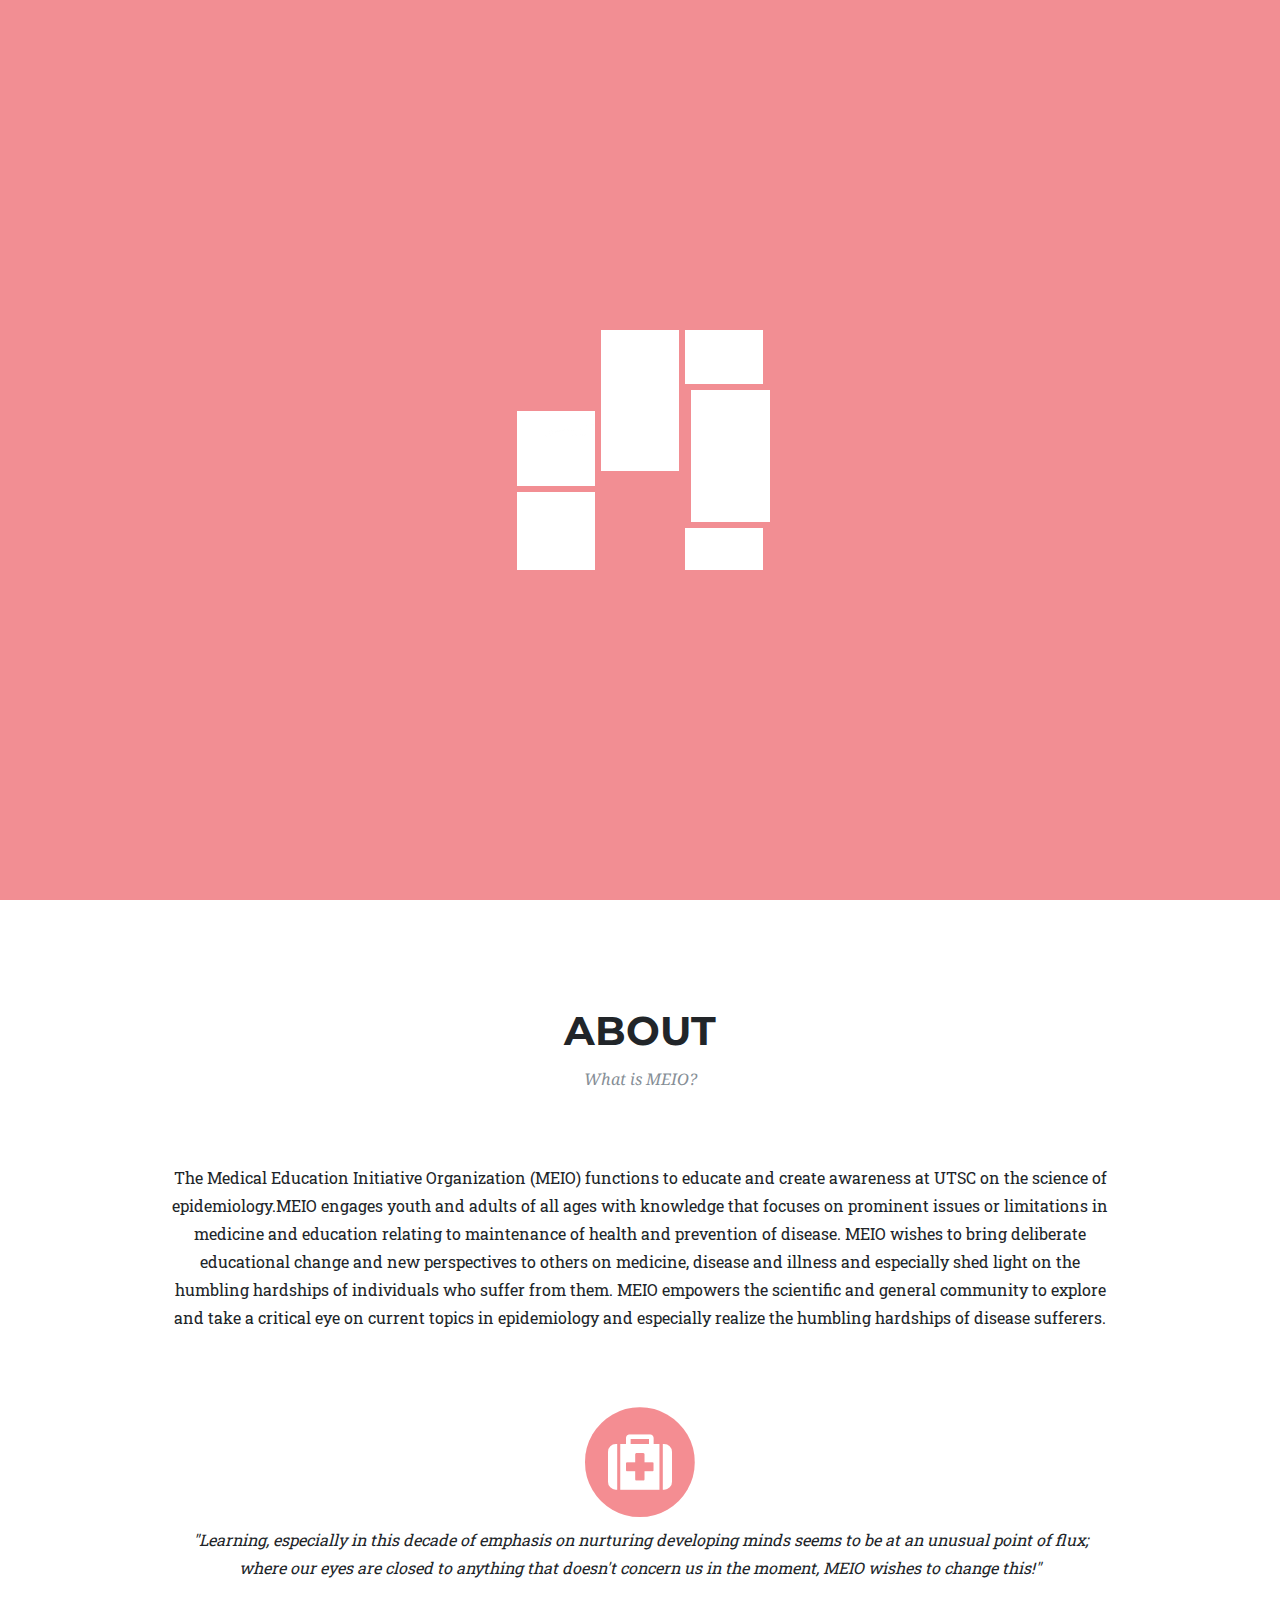
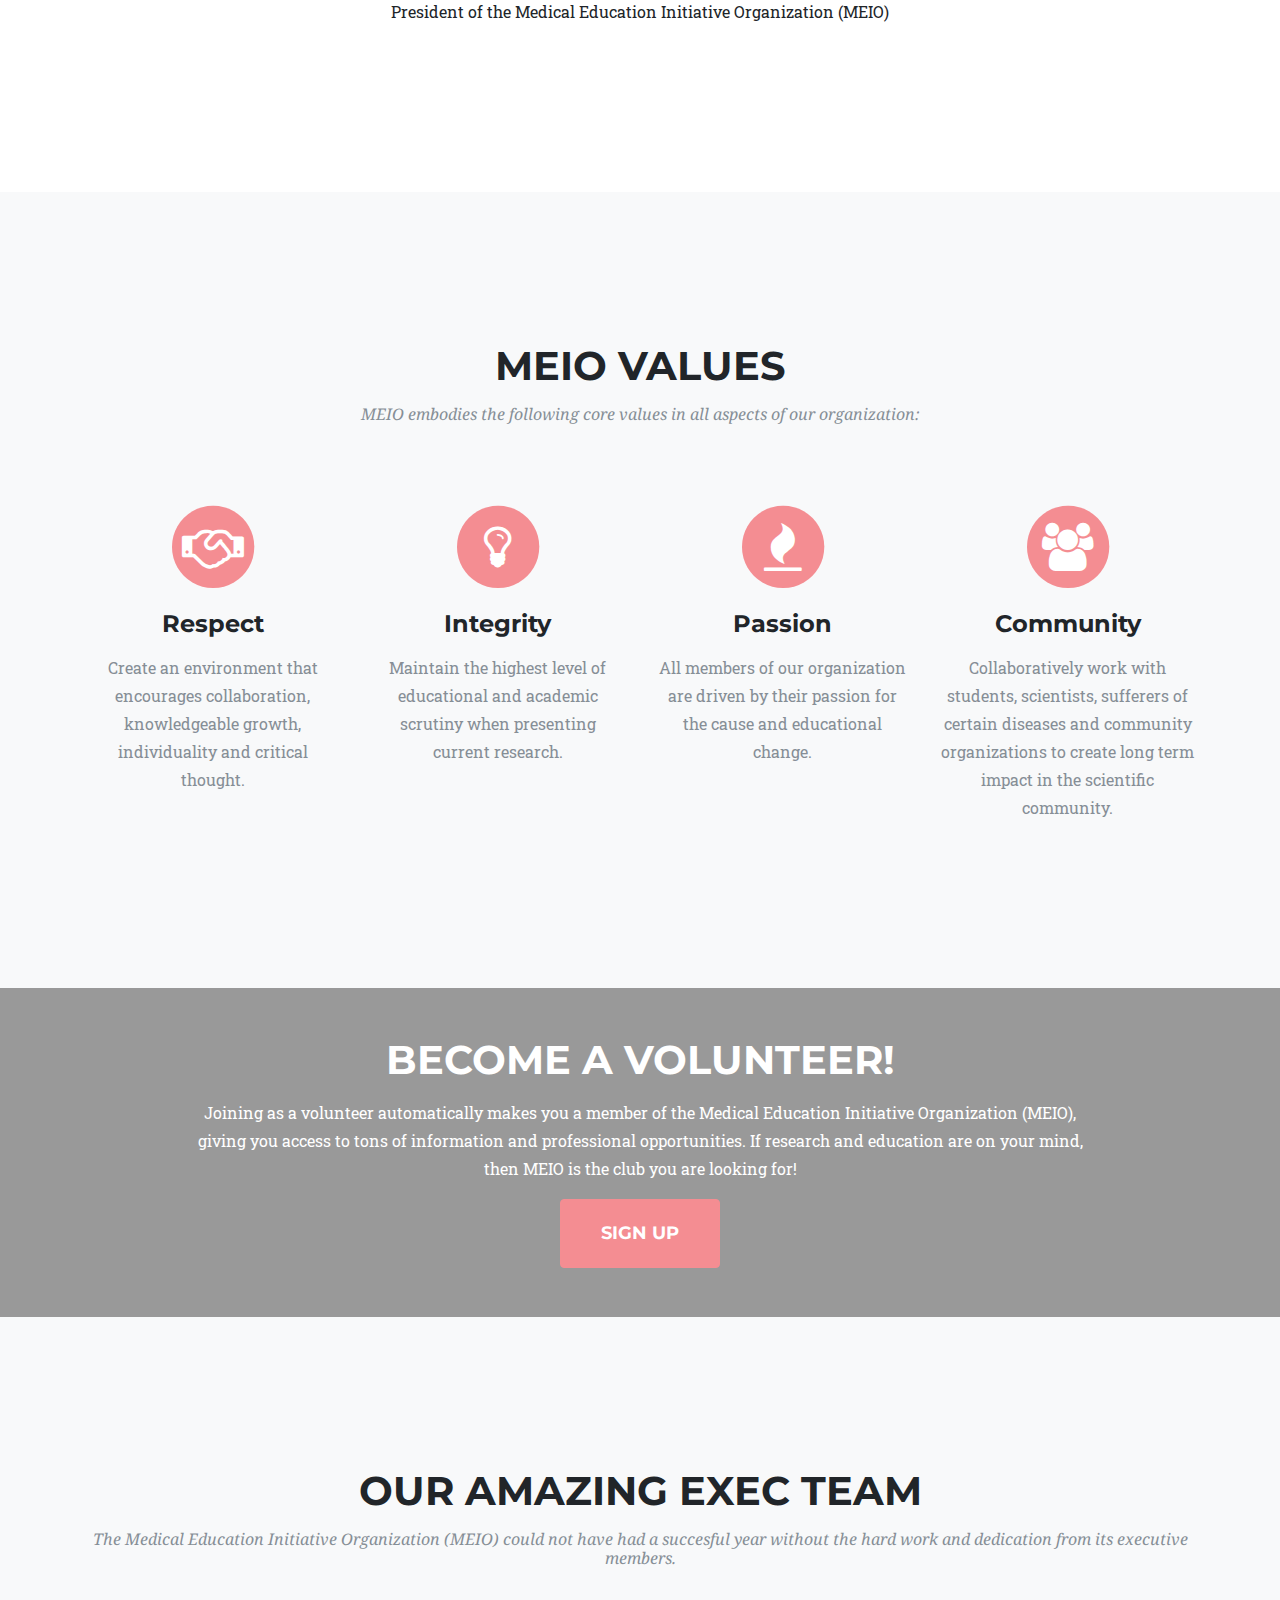
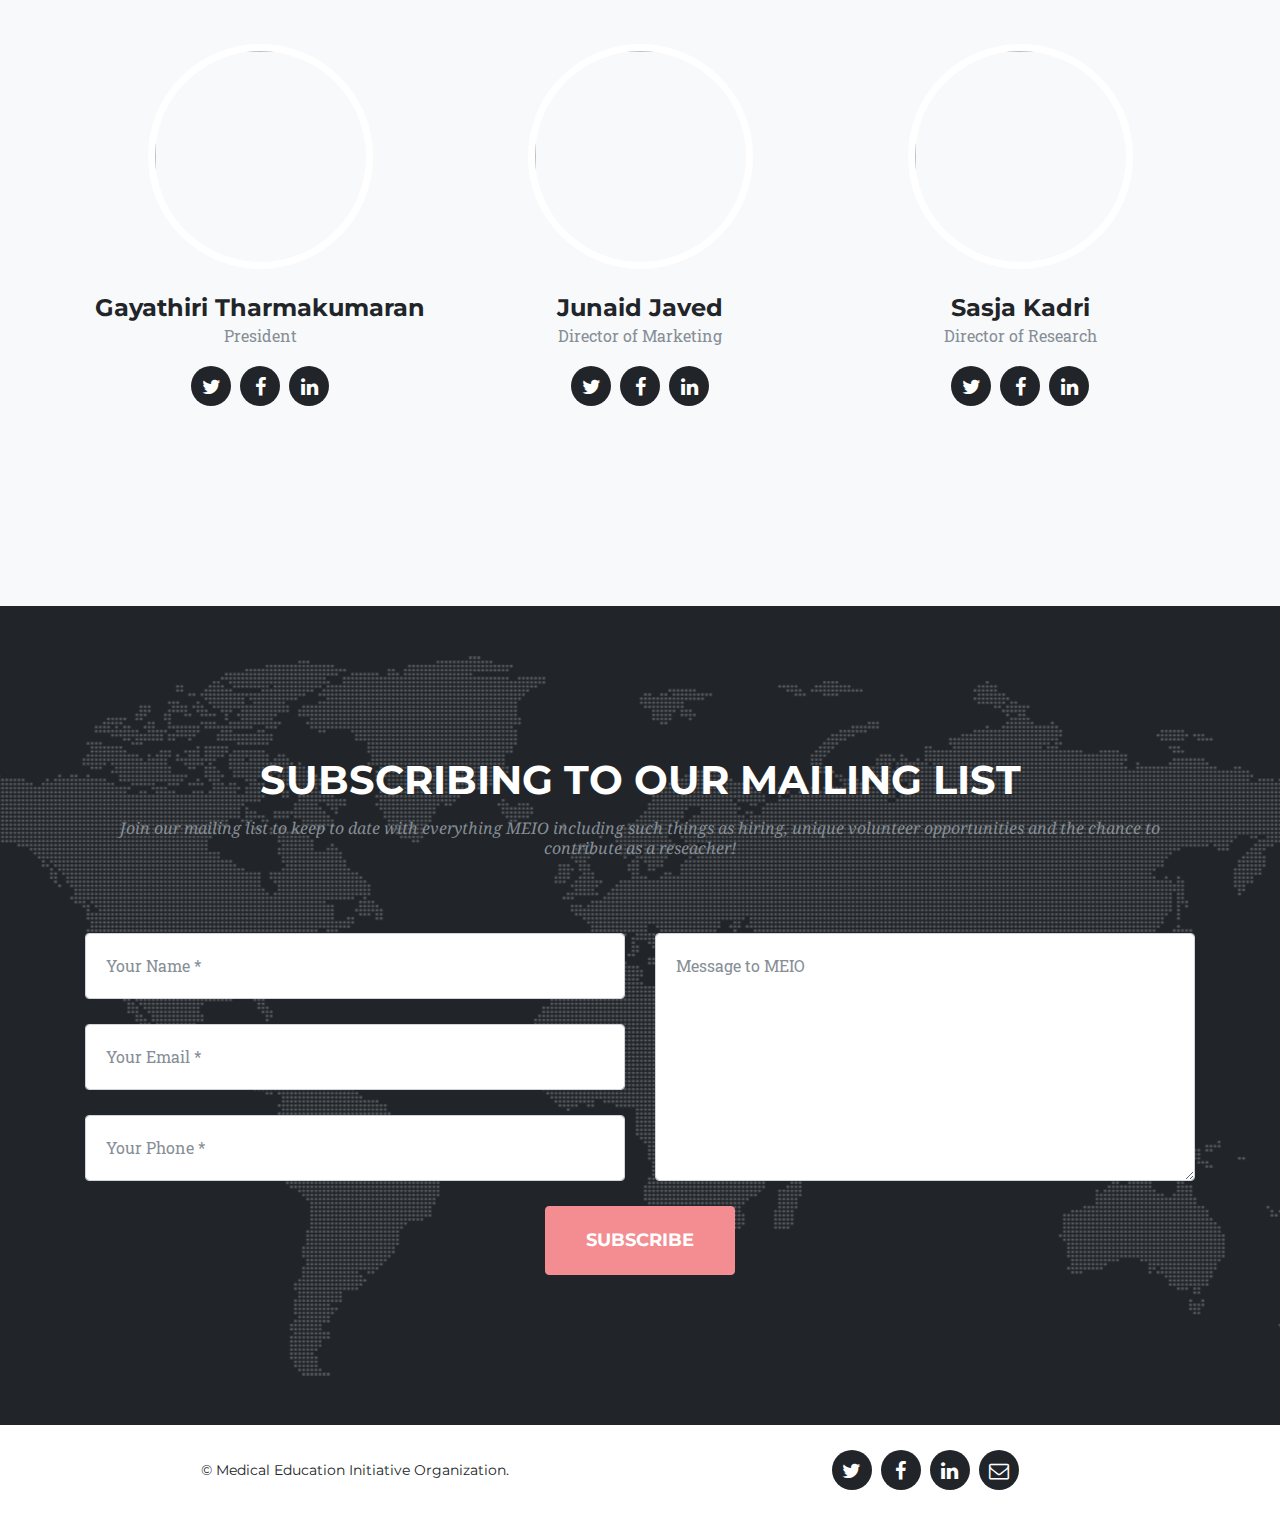
==== index.html @ 6f0938f9 "Fixed div of content" ====
<!DOCTYPE html>
<html lang="en">

  <head>

    <meta charset="utf-8">
    <meta name="viewport" content="width=device-width, initial-scale=1, shrink-to-fit=no">
    <meta name="description" content="">
    <meta name="author" content="">

    <title>MEIO</title>



    <link rel="icon" type="image/x-icon" href="img/logos/MEIO%20Logo.jpg"/>

  </head>

  <body id="page-top">
    <!-- Loading-->
        <div class="row">
            <div class="col-lg-12">
                <div id="load"></div>
            </div>
        </div>

    <!-- Navigation -->
      <div class="contents">
    <nav class="navbar navbar-expand-lg navbar-dark fixed-top" id="mainNav">
      <div class="container">
        <a class="navbar-brand js-scroll-trigger" href="#page-top"><img class="logo" src="img/logos/MEIO%20Logo.jpg"></a>
        <button class="navbar-toggler navbar-toggler-right" type="button" data-toggle="collapse" data-target="#navbarResponsive" aria-controls="navbarResponsive" aria-expanded="false" aria-label="Toggle navigation">
          Menu
          <i class="fa fa-bars"></i>
        </button>
        <div class="collapse navbar-collapse" id="navbarResponsive">
          <ul class="navbar-nav text-uppercase ml-auto">
              <li class="nav-item">
              <a class="nav-link js-scroll-trigger" href="#about">About</a>
            </li>
            <li class="nav-item">
              <a class="nav-link js-scroll-trigger" href="#values">Values</a>
            </li>
<!--
            <li class="nav-item">
              <a class="nav-link js-scroll-trigger" href="#portfolio">Portfolio</a>
            </li>
-->
            <li class="nav-item">
              <a class="nav-link js-scroll-trigger" href="#team">Team</a>
            </li>
            <li class="nav-item">
              <a class="nav-link js-scroll-trigger" href="#contact">Subscribe</a>
            </li>
          </ul>
        </div>
      </div>
    </nav>

    <!-- Header -->
    <header class="masthead">
      <div class="container">
        <div class="intro-text">
          <div class="intro-lead-in">Welcome!</div>
          <div class="intro-heading text-uppercase">This is MEIO</div>        </div>
      </div>
    </header>

          <!-- About -->
    <section id="about">
      <div class="container">
        <div class="row">
            <div class="col-lg-1"></div>
          <div class="col-lg-10 text-center">
            <h2 class="section-heading text-uppercase">About</h2>
            <h3 class="section-subheading text-muted">What is MEIO?</h3>
              <div class="row">
            <p class="about_text">The Medical Education Initiative Organization (MEIO) functions to educate and create awareness at UTSC on the science of epidemiology.MEIO engages youth and adults of all ages with knowledge that focuses on prominent issues or limitations in medicine and education relating to maintenance of health and prevention of disease.

MEIO wishes to bring deliberate educational change and new perspectives to others on medicine, disease and illness and especially shed light on the humbling hardships of individuals who suffer from them. MEIO empowers the scientific and general community to explore and take a critical eye on current topics in epidemiology and especially realize the humbling hardships of disease sufferers.</p>

              </div>
                  <span class="fa-stack fa-4x col-lg-4">
              <i class="fa fa-circle fa-stack-2x text-primary"></i>
              <i class="fa fa-medkit fa-stack-1x fa-inverse"></i>
            </span>
            <p class="quote">"Learning, especially in this decade of emphasis on nurturing developing minds seems to be at an unusual point of flux; where our eyes are closed to anything that doesn't concern us in the moment, MEIO wishes to change this!"</p><p>President of the Medical Education Initiative Organization (MEIO)</p>
          </div>
            <div class="col-lg-1"></div>
        </div>
      </div>
    </section>


    <!-- Services -->
    <section class="bg-light"id="values">
      <div class="container">
        <div class="row">
          <div class="col-lg-12 text-center">
            <h2 class="section-heading text-uppercase">MEIO Values</h2>
            <h3 class="section-subheading text-muted">MEIO embodies the following core values in all aspects of our organization:</h3>
          </div>
        </div>
        <div class="row text-center">
          <div class="col-md-3">
            <span class="fa-stack fa-3x">
              <i class="fa fa-circle fa-stack-2x text-primary"></i>
              <i class="fa fa-handshake-o fa-stack-1x fa-inverse"></i>
            </span>
            <h4 class="service-heading">Respect</h4>
            <p class="text-muted">Create an environment that encourages collaboration, knowledgeable growth, individuality and critical thought.</p>
          </div>
          <div class="col-md-3">
            <span class="fa-stack fa-3x">
              <i class="fa fa-circle fa-stack-2x text-primary"></i>
              <i class="fa fa-lightbulb-o fa-stack-1x fa-inverse"></i>
            </span>
            <h4 class="service-heading">Integrity</h4>
            <p class="text-muted">Maintain the highest level of educational and academic scrutiny when presenting current research.</p>
          </div>
            <div class="col-md-3">
            <span class="fa-stack fa-3x">
              <i class="fa fa-circle fa-stack-2x text-primary"></i>
              <i class="fa fa-fire fa-stack-1x fa-inverse"></i>
            </span>
            <h4 class="service-heading">Passion</h4>
            <p class="text-muted">All members of our organization are driven by their passion for the cause and educational change.</p>
          </div>
            <div class="col-md-3">
            <span class="fa-stack fa-3x">
              <i class="fa fa-circle fa-stack-2x text-primary"></i>
              <i class="fa fa-group fa-stack-1x fa-inverse"></i>
            </span>
            <h4 class="service-heading">Community</h4>
            <p class="text-muted">Collaboratively work with students, scientists, sufferers of certain diseases and community organizations to create long term impact in the scientific community.</p>
          </div>
        </div>
      </div>
    </section>


                <!-- Sign Up -->
    <section class="py-5 volunteer" id="volunteer">
      <div class="container">
        <div class="row">
            <div class="col-lg-1"></div>
            <div class="col-lg-10 text-center">
                <h2 class="section-heading text-uppercase">Become a Volunteer!</h2>
            <p class="section-text">Joining as a volunteer automatically makes you a member of the Medical Education Initiative Organization (MEIO), giving you access to tons of information and professional opportunities. If research and education are on your mind, then MEIO is the club you are looking for!</p>
          <a href="http://goo.gl/forms/glktcb5oFq" target="_blank"><button id="sendMessageButton" class="btn btn-primary btn-xl text-uppercase">Sign Up</button></a>
                <div class="col-lg-1"></div>
            </div>
        </div>
      </div>
    </section>

    <!-- Portfolio Grid -->
<!--
    <section class="bg-light" id="portfolio">
      <div class="container">
        <div class="row">
          <div class="col-lg-12 text-center">
            <h2 class="section-heading text-uppercase">Portfolio</h2>
            <h3 class="section-subheading text-muted">Lorem ipsum dolor sit amet consectetur.</h3>
          </div>
        </div>
        <div class="row">
          <div class="col-md-4 col-sm-6 portfolio-item">
            <a class="portfolio-link" data-toggle="modal" href="#portfolioModal1">
              <div class="portfolio-hover">
                <div class="portfolio-hover-content">
                  <i class="fa fa-plus fa-3x"></i>
                </div>
              </div>
              <img class="img-fluid" src="img/portfolio/01-thumbnail.jpg" alt="">
            </a>
            <div class="portfolio-caption">
              <h4>Threads</h4>
              <p class="text-muted">Illustration</p>
            </div>
          </div>
          <div class="col-md-4 col-sm-6 portfolio-item">
            <a class="portfolio-link" data-toggle="modal" href="#portfolioModal2">
              <div class="portfolio-hover">
                <div class="portfolio-hover-content">
                  <i class="fa fa-plus fa-3x"></i>
                </div>
              </div>
              <img class="img-fluid" src="img/portfolio/02-thumbnail.jpg" alt="">
            </a>
            <div class="portfolio-caption">
              <h4>Explore</h4>
              <p class="text-muted">Graphic Design</p>
            </div>
          </div>
          <div class="col-md-4 col-sm-6 portfolio-item">
            <a class="portfolio-link" data-toggle="modal" href="#portfolioModal3">
              <div class="portfolio-hover">
                <div class="portfolio-hover-content">
                  <i class="fa fa-plus fa-3x"></i>
                </div>
              </div>
              <img class="img-fluid" src="img/portfolio/03-thumbnail.jpg" alt="">
            </a>
            <div class="portfolio-caption">
              <h4>Finish</h4>
              <p class="text-muted">Identity</p>
            </div>
          </div>
          <div class="col-md-4 col-sm-6 portfolio-item">
            <a class="portfolio-link" data-toggle="modal" href="#portfolioModal4">
              <div class="portfolio-hover">
                <div class="portfolio-hover-content">
                  <i class="fa fa-plus fa-3x"></i>
                </div>
              </div>
              <img class="img-fluid" src="img/portfolio/04-thumbnail.jpg" alt="">
            </a>
            <div class="portfolio-caption">
              <h4>Lines</h4>
              <p class="text-muted">Branding</p>
            </div>
          </div>
          <div class="col-md-4 col-sm-6 portfolio-item">
            <a class="portfolio-link" data-toggle="modal" href="#portfolioModal5">
              <div class="portfolio-hover">
                <div class="portfolio-hover-content">
                  <i class="fa fa-plus fa-3x"></i>
                </div>
              </div>
              <img class="img-fluid" src="img/portfolio/05-thumbnail.jpg" alt="">
            </a>
            <div class="portfolio-caption">
              <h4>Southwest</h4>
              <p class="text-muted">Website Design</p>
            </div>
          </div>
          <div class="col-md-4 col-sm-6 portfolio-item">
            <a class="portfolio-link" data-toggle="modal" href="#portfolioModal6">
              <div class="portfolio-hover">
                <div class="portfolio-hover-content">
                  <i class="fa fa-plus fa-3x"></i>
                </div>
              </div>
              <img class="img-fluid" src="img/portfolio/06-thumbnail.jpg" alt="">
            </a>
            <div class="portfolio-caption">
              <h4>Window</h4>
              <p class="text-muted">Photography</p>
            </div>
          </div>
        </div>
      </div>
    </section>
-->



    <!-- Team -->
    <section class="bg-light" id="team">
      <div class="container">
        <div class="row">
          <div class="col-lg-12 text-center">
            <h2 class="section-heading text-uppercase">Our Amazing Exec Team</h2>
            <h3 class="section-subheading text-muted">The Medical Education Initiative Organization (MEIO) could not have had a succesful year without the hard work and dedication from its executive members.</h3>
          </div>
        </div>
        <div class="row">
          <div class="col-sm-4">
            <div class="team-member">
              <img class="mx-auto rounded-circle" src="img/team/gayathiri.jpg" alt="">
              <h4>Gayathiri Tharmakumaran</h4>
              <p class="text-muted">President</p>
              <ul class="list-inline social-buttons">
                <li class="list-inline-item">
                  <a href="#">
                    <i class="fa fa-twitter"></i>
                  </a>
                </li>
                <li class="list-inline-item">
                  <a href="#">
                    <i class="fa fa-facebook"></i>
                  </a>
                </li>
                <li class="list-inline-item">
                  <a href="#">
                    <i class="fa fa-linkedin"></i>
                  </a>
                </li>
              </ul>
            </div>
          </div>
          <div class="col-sm-4">
            <div class="team-member">
              <img class="mx-auto rounded-circle" src="img/team/junaid.jpg" alt="">
              <h4>Junaid Javed</h4>
              <p class="text-muted">Director of Marketing</p>
              <ul class="list-inline social-buttons">
                <li class="list-inline-item">
                  <a href="#">
                    <i class="fa fa-twitter"></i>
                  </a>
                </li>
                <li class="list-inline-item">
                  <a href="#">
                    <i class="fa fa-facebook"></i>
                  </a>
                </li>
                <li class="list-inline-item">
                  <a href="#">
                    <i class="fa fa-linkedin"></i>
                  </a>
                </li>
              </ul>
            </div>
          </div>
          <div class="col-sm-4">
            <div class="team-member">
              <img class="mx-auto rounded-circle" src="img/team/sasja.jpg" alt="">
              <h4>Sasja Kadri</h4>
              <p class="text-muted">Director of Research</p>
              <ul class="list-inline social-buttons">
                <li class="list-inline-item">
                  <a href="#">
                    <i class="fa fa-twitter"></i>
                  </a>
                </li>
                <li class="list-inline-item">
                  <a href="#">
                    <i class="fa fa-facebook"></i>
                  </a>
                </li>
                <li class="list-inline-item">
                  <a href="#">
                    <i class="fa fa-linkedin"></i>
                  </a>
                </li>
              </ul>
            </div>
          </div>
        </div>
      </div>
    </section>

    <!-- Contact -->
    <section id="contact">
      <div class="container">
        <div class="row">
          <div class="col-lg-12 text-center">
            <h2 class="section-heading text-uppercase">Subscribing to our Mailing List</h2>
            <h3 class="section-subheading text-muted">Join our mailing list to keep to date with everything MEIO including such things as hiring, unique volunteer opportunities and the chance to contribute as a reseacher!</h3>
          </div>
        </div>
        <div class="row">
          <div class="col-lg-12">
            <form id="contactForm" name="sentMessage" novalidate>
              <div class="row">
                <div class="col-md-6">
                  <div class="form-group">
                    <input class="form-control" id="name" type="text" placeholder="Your Name *" required data-validation-required-message="Please enter your name.">
                    <p class="help-block text-danger"></p>
                  </div>
                  <div class="form-group">
                    <input class="form-control" id="email" type="email" placeholder="Your Email *" required data-validation-required-message="Please enter your email address.">
                    <p class="help-block text-danger"></p>
                  </div>
                  <div class="form-group">
                    <input class="form-control" id="phone" type="tel" placeholder="Your Phone *" required data-validation-required-message="Please enter your phone number.">
                    <p class="help-block text-danger"></p>
                  </div>
                </div>
                <div class="col-md-6">
                  <div class="form-group">
                    <textarea class="form-control" id="message" placeholder="Message to MEIO" data-validation-required-message="Please enter a message."></textarea>
                    <p class="help-block text-danger"></p>
                  </div>
                </div>
                <div class="clearfix"></div>
                <div class="col-lg-12 text-center">
                  <div id="success"></div>
                  <button id="sendMessageButton" class="btn btn-primary btn-xl text-uppercase" type="submit">Subscribe</button>
                </div>
              </div>
            </form>
          </div>
        </div>
      </div>
    </section>

    <!-- Footer -->
    <footer>
      <div class="container">
        <div class="row">
          <div class="col-md-6">
            <span class="copyright">© Medical Education Initiative Organization.</span>
          </div>
          <div class="col-md-6">
            <ul class="list-inline social-buttons">
              <li class="list-inline-item">
                <a href="#">
                  <i class="fa fa-twitter"></i>
                </a>
              </li>
              <li class="list-inline-item">
                <a href="https://www.facebook.com/meioatutsc/" target="_blank">
                  <i class="fa fa-facebook"></i>
                </a>
              </li>
              <li class="list-inline-item">
                <a href="#">
                  <i class="fa fa-linkedin"></i>
                </a>
              </li>
                <li class="list-inline-item">
                <a href="mailto:meio@utsc.utoronto.ca">
                  <i class="fa fa-envelope-o"></i>
                </a>
              </li>
            </ul>
          </div>
        </div>
      </div>
    </footer>

    <!-- Portfolio Modals -->

    <!-- Modal 1 -->
    <div class="portfolio-modal modal fade" id="portfolioModal1" tabindex="-1" role="dialog" aria-hidden="true">
      <div class="modal-dialog">
        <div class="modal-content">
          <div class="close-modal" data-dismiss="modal">
            <div class="lr">
              <div class="rl"></div>
            </div>
          </div>
          <div class="container">
            <div class="row">
              <div class="col-lg-8 mx-auto">
                <div class="modal-body">
                  <!-- Project Details Go Here -->
                  <h2 class="text-uppercase">Project Name</h2>
                  <p class="item-intro text-muted">Lorem ipsum dolor sit amet consectetur.</p>
                  <img class="img-fluid d-block mx-auto" src="img/portfolio/01-full.jpg" alt="">
                  <p>Use this area to describe your project. Lorem ipsum dolor sit amet, consectetur adipisicing elit. Est blanditiis dolorem culpa incidunt minus dignissimos deserunt repellat aperiam quasi sunt officia expedita beatae cupiditate, maiores repudiandae, nostrum, reiciendis facere nemo!</p>
                  <ul class="list-inline">
                    <li>Date: January 2017</li>
                    <li>Client: Threads</li>
                    <li>Category: Illustration</li>
                  </ul>
                  <button class="btn btn-primary" data-dismiss="modal" type="button">
                    <i class="fa fa-times"></i>
                    Close Project</button>
                </div>
              </div>
            </div>
          </div>
        </div>
      </div>
    </div>

    <!-- Modal 2 -->
    <div class="portfolio-modal modal fade" id="portfolioModal2" tabindex="-1" role="dialog" aria-hidden="true">
      <div class="modal-dialog">
        <div class="modal-content">
          <div class="close-modal" data-dismiss="modal">
            <div class="lr">
              <div class="rl"></div>
            </div>
          </div>
          <div class="container">
            <div class="row">
              <div class="col-lg-8 mx-auto">
                <div class="modal-body">
                  <!-- Project Details Go Here -->
                  <h2 class="text-uppercase">Project Name</h2>
                  <p class="item-intro text-muted">Lorem ipsum dolor sit amet consectetur.</p>
                  <img class="img-fluid d-block mx-auto" src="img/portfolio/02-full.jpg" alt="">
                  <p>Use this area to describe your project. Lorem ipsum dolor sit amet, consectetur adipisicing elit. Est blanditiis dolorem culpa incidunt minus dignissimos deserunt repellat aperiam quasi sunt officia expedita beatae cupiditate, maiores repudiandae, nostrum, reiciendis facere nemo!</p>
                  <ul class="list-inline">
                    <li>Date: January 2017</li>
                    <li>Client: Explore</li>
                    <li>Category: Graphic Design</li>
                  </ul>
                  <button class="btn btn-primary" data-dismiss="modal" type="button">
                    <i class="fa fa-times"></i>
                    Close Project</button>
                </div>
              </div>
            </div>
          </div>
        </div>
      </div>
    </div>

    <!-- Modal 3 -->
    <div class="portfolio-modal modal fade" id="portfolioModal3" tabindex="-1" role="dialog" aria-hidden="true">
      <div class="modal-dialog">
        <div class="modal-content">
          <div class="close-modal" data-dismiss="modal">
            <div class="lr">
              <div class="rl"></div>
            </div>
          </div>
          <div class="container">
            <div class="row">
              <div class="col-lg-8 mx-auto">
                <div class="modal-body">
                  <!-- Project Details Go Here -->
                  <h2 class="text-uppercase">Project Name</h2>
                  <p class="item-intro text-muted">Lorem ipsum dolor sit amet consectetur.</p>
                  <img class="img-fluid d-block mx-auto" src="img/portfolio/03-full.jpg" alt="">
                  <p>Use this area to describe your project. Lorem ipsum dolor sit amet, consectetur adipisicing elit. Est blanditiis dolorem culpa incidunt minus dignissimos deserunt repellat aperiam quasi sunt officia expedita beatae cupiditate, maiores repudiandae, nostrum, reiciendis facere nemo!</p>
                  <ul class="list-inline">
                    <li>Date: January 2017</li>
                    <li>Client: Finish</li>
                    <li>Category: Identity</li>
                  </ul>
                  <button class="btn btn-primary" data-dismiss="modal" type="button">
                    <i class="fa fa-times"></i>
                    Close Project</button>
                </div>
              </div>
            </div>
          </div>
        </div>
      </div>
    </div>

    <!-- Modal 4 -->
    <div class="portfolio-modal modal fade" id="portfolioModal4" tabindex="-1" role="dialog" aria-hidden="true">
      <div class="modal-dialog">
        <div class="modal-content">
          <div class="close-modal" data-dismiss="modal">
            <div class="lr">
              <div class="rl"></div>
            </div>
          </div>
          <div class="container">
            <div class="row">
              <div class="col-lg-8 mx-auto">
                <div class="modal-body">
                  <!-- Project Details Go Here -->
                  <h2 class="text-uppercase">Project Name</h2>
                  <p class="item-intro text-muted">Lorem ipsum dolor sit amet consectetur.</p>
                  <img class="img-fluid d-block mx-auto" src="img/portfolio/04-full.jpg" alt="">
                  <p>Use this area to describe your project. Lorem ipsum dolor sit amet, consectetur adipisicing elit. Est blanditiis dolorem culpa incidunt minus dignissimos deserunt repellat aperiam quasi sunt officia expedita beatae cupiditate, maiores repudiandae, nostrum, reiciendis facere nemo!</p>
                  <ul class="list-inline">
                    <li>Date: January 2017</li>
                    <li>Client: Lines</li>
                    <li>Category: Branding</li>
                  </ul>
                  <button class="btn btn-primary" data-dismiss="modal" type="button">
                    <i class="fa fa-times"></i>
                    Close Project</button>
                </div>
              </div>
            </div>
          </div>
        </div>
      </div>
    </div>

    <!-- Modal 5 -->
    <div class="portfolio-modal modal fade" id="portfolioModal5" tabindex="-1" role="dialog" aria-hidden="true">
      <div class="modal-dialog">
        <div class="modal-content">
          <div class="close-modal" data-dismiss="modal">
            <div class="lr">
              <div class="rl"></div>
            </div>
          </div>
          <div class="container">
            <div class="row">
              <div class="col-lg-8 mx-auto">
                <div class="modal-body">
                  <!-- Project Details Go Here -->
                  <h2 class="text-uppercase">Project Name</h2>
                  <p class="item-intro text-muted">Lorem ipsum dolor sit amet consectetur.</p>
                  <img class="img-fluid d-block mx-auto" src="img/portfolio/05-full.jpg" alt="">
                  <p>Use this area to describe your project. Lorem ipsum dolor sit amet, consectetur adipisicing elit. Est blanditiis dolorem culpa incidunt minus dignissimos deserunt repellat aperiam quasi sunt officia expedita beatae cupiditate, maiores repudiandae, nostrum, reiciendis facere nemo!</p>
                  <ul class="list-inline">
                    <li>Date: January 2017</li>
                    <li>Client: Southwest</li>
                    <li>Category: Website Design</li>
                  </ul>
                  <button class="btn btn-primary" data-dismiss="modal" type="button">
                    <i class="fa fa-times"></i>
                    Close Project</button>
                </div>
              </div>
            </div>
          </div>
        </div>
      </div>
    </div>

    <!-- Modal 6 -->
    <div class="portfolio-modal modal fade" id="portfolioModal6" tabindex="-1" role="dialog" aria-hidden="true">
      <div class="modal-dialog">
        <div class="modal-content">
          <div class="close-modal" data-dismiss="modal">
            <div class="lr">
              <div class="rl"></div>
            </div>
          </div>
          <div class="container">
            <div class="row">
              <div class="col-lg-8 mx-auto">
                <div class="modal-body">
                  <!-- Project Details Go Here -->
                  <h2 class="text-uppercase">Project Name</h2>
                  <p class="item-intro text-muted">Lorem ipsum dolor sit amet consectetur.</p>
                  <img class="img-fluid d-block mx-auto" src="img/portfolio/06-full.jpg" alt="">
                  <p>Use this area to describe your project. Lorem ipsum dolor sit amet, consectetur adipisicing elit. Est blanditiis dolorem culpa incidunt minus dignissimos deserunt repellat aperiam quasi sunt officia expedita beatae cupiditate, maiores repudiandae, nostrum, reiciendis facere nemo!</p>
                  <ul class="list-inline">
                    <li>Date: January 2017</li>
                    <li>Client: Window</li>
                    <li>Category: Photography</li>
                  </ul>
                  <button class="btn btn-primary" data-dismiss="modal" type="button">
                    <i class="fa fa-times"></i>
                    Close Project</button>
                </div>
              </div>
            </div>
          </div>
        </div>
      </div>
    </div>
      </div>
      
          <!-- Bootstrap core CSS -->
    <link href="vendor/bootstrap/css/bootstrap.min.css" rel="stylesheet">

    <!-- Custom fonts for this template -->
    <link href="vendor/font-awesome/css/font-awesome.min.css" rel="stylesheet" type="text/css">
    <link href="https://fonts.googleapis.com/css?family=Montserrat:400,700" rel="stylesheet" type="text/css">
    <link href='https://fonts.googleapis.com/css?family=Kaushan+Script' rel='stylesheet' type='text/css'>
    <link href='https://fonts.googleapis.com/css?family=Droid+Serif:400,700,400italic,700italic' rel='stylesheet' type='text/css'>
    <link href='https://fonts.googleapis.com/css?family=Roboto+Slab:400,100,300,700' rel='stylesheet' type='text/css'>

    <!-- Custom styles for this template -->
    <link href="css/agency.min.css" rel="stylesheet">
    <!-- Bootstrap core JavaScript -->
    <script src="vendor/jquery/jquery.min.js"></script>
    <script src="vendor/bootstrap/js/bootstrap.bundle.min.js"></script>

    <!-- Plugin JavaScript -->
    <script src="vendor/jquery-easing/jquery.easing.min.js"></script>

    <!-- Contact form JavaScript -->
    <script src="js/jqBootstrapValidation.js"></script>
    <script src="js/contact_me.js"></script>

    <!-- Custom scripts for this template -->
    <script src="js/agency.min.js"></script>

    <!--    loading-->
        <script>
            document.onreadystatechange = function () {
                var state = document.readyState
                if (state == 'interactive') {
                    document.getElementById('contents').style.visibility = "hidden";
                }
                else if (state == 'complete') {
                    setTimeout(function () {
                        document.getElementById('interactive');
                        document.getElementById('load').style.visibility = "hidden";
                        document.getElementById('contents').style.visibility = "visible";
                    }, 1000);
                }
            }
        </script>

  </body>

</html>
---- css/agency.min.css ----
/*!
 * Start Bootstrap - Agency v4.0.0-beta.2 (https://startbootstrap.com/template-overviews/agency)
 * Copyright 2013-2017 Start Bootstrap
 * Licensed under MIT (https://github.com/BlackrockDigital/startbootstrap-agency/blob/master/LICENSE)
 */

body {
    overflow-x: hidden;
    font-family: 'Roboto Slab', 'Helvetica Neue', Helvetica, Arial, sans-serif
}

p {
    line-height: 1.75
}

a {
    color: #F48D92
}

a:hover {
    color: #F48D92
}

.text-primary {
    color: #F48D92!important
}

h1,
h2,
h3,
h4,
h5,
h6 {
    font-weight: 700;
    font-family: Montserrat, 'Helvetica Neue', Helvetica, Arial, sans-serif
}

section {
    padding: 100px 10px 100px 10px;
}

section h2.section-heading {
    font-size: 40px;
    margin-top: 0;
    margin-bottom: 15px
}

section h3.section-subheading {
    font-size: 16px;
    font-weight: 400;
    font-style: italic;
    margin-bottom: 75px;
    text-transform: none;
    font-family: 'Droid Serif', 'Helvetica Neue', Helvetica, Arial, sans-serif
}

@media (min-width:768px) {
    section {
        padding: 150px 0;
    }
}

.btn {
    font-family: Montserrat, 'Helvetica Neue', Helvetica, Arial, sans-serif;
    font-weight: 700
}

.btn-xl {
    font-size: 18px;
    padding: 20px 40px
}

.btn-primary {
    background-color: #F48D92;
    border-color: #F48D92
}

.btn-primary:active,
.btn-primary:focus,
.btn-primary:hover {
    background-color: #F48D92!important;
    border-color: #F48D92!important;
    color: #fff
}

.btn-primary:active,
.btn-primary:focus {
    box-shadow: #F48D92!important
}

::-moz-selection {
    background: #F48D92;
    text-shadow: none
}

::selection {
    background: #F48D92;
    text-shadow: none
}

img::selection {
    background: 0 0
}

img::-moz-selection {
    background: 0 0
}

body {
    -webkit-tap-highlight-color: #F48D92
}

#mainNav {
    background-color: #212529
}

#mainNav .navbar-toggler {
    font-size: 12px;
    right: 0;
    padding: 13px;
    text-transform: uppercase;
    color: #fff;
    border: 0;
    background-color: #F48D92;
    font-family: Montserrat, 'Helvetica Neue', Helvetica, Arial, sans-serif
}

#mainNav .navbar-brand {
    color: #F48D92;
    font-family: 'Kaushan Script', 'Helvetica Neue', Helvetica, Arial, cursive
}

#mainNav .navbar-brand.active,
#mainNav .navbar-brand:active,
#mainNav .navbar-brand:focus,
#mainNav .navbar-brand:hover {
    color: #F48D92
}

#mainNav .navbar-nav .nav-item .nav-link {
    font-size: 90%;
    font-weight: 400;
    padding: .75em 0;
    letter-spacing: 1px;
    color: #fff;
    font-family: Montserrat, 'Helvetica Neue', Helvetica, Arial, sans-serif
}

#mainNav .navbar-nav .nav-item .nav-link.active,
#mainNav .navbar-nav .nav-item .nav-link:hover {
    color: #F48D92
}

@media (min-width:992px) {
    #mainNav {
        padding-top: 25px;
        padding-bottom: 25px;
        -webkit-transition: padding-top .3s, padding-bottom .3s;
        -moz-transition: padding-top .3s, padding-bottom .3s;
        transition: padding-top .3s, padding-bottom .3s;
        border: none;
        background-color: transparent
    }
    #mainNav .navbar-brand {
        font-size: 1.75em;
        -webkit-transition: all .3s;
        -moz-transition: all .3s;
        transition: all .3s
    }
    #mainNav .navbar-nav .nav-item .nav-link {
        padding: 1.1em 1em!important
    }
    #mainNav.navbar-shrink {
        padding-top: 0;
        padding-bottom: 0;
        background-color: #212529
    }
    #mainNav.navbar-shrink .navbar-brand {
        font-size: 1.25em;
        padding: 12px 0
    }
}

header.masthead {
    text-align: center;
    color: #fff;
    background-image: linear-gradient( rgba(0, 0, 0, 0.5), rgba(0, 0, 0, 0.5) ),url("../img/group_nypd.png");
    min-height: 100%;
    background-repeat: no-repeat;
    background-attachment: scroll;
    background-position: center center;
    -webkit-background-size: cover;
    -moz-background-size: cover;
    -o-background-size: cover;
    background-size: cover;
}

header.masthead .intro-text {
    padding-top: 50%;
    padding-bottom: 50%;
}

header.masthead .intro-text .intro-lead-in {
    font-size: 22px;
    font-style: italic;
    line-height: 22px;
    margin-bottom: 25px;
    font-family: 'Droid Serif', 'Helvetica Neue', Helvetica, Arial, sans-serif
}

header.masthead .intro-text .intro-heading {
    font-size: 50px;
    font-weight: 700;
    line-height: 50px;
    margin-bottom: 25px;
    font-family: Montserrat, 'Helvetica Neue', Helvetica, Arial, sans-serif
}

@media (min-width:768px) {
    header.masthead .intro-text {
        padding-top: 30%;
        padding-bottom: 30%;
    }
    header.masthead .intro-text .intro-lead-in {
        font-size: 40px;
        font-style: italic;
        line-height: 40px;
        margin-bottom: 25px;
        font-family: 'Droid Serif', 'Helvetica Neue', Helvetica, Arial, sans-serif
    }
    header.masthead .intro-text .intro-heading {
        font-size: 75px;
        font-weight: 700;
        line-height: 75px;
        margin-bottom: 50px;
        font-family: Montserrat, 'Helvetica Neue', Helvetica, Arial, sans-serif
    }
}

.service-heading {
    margin: 15px 0;
    text-transform: none
}

#portfolio .portfolio-item {
    right: 0;
    margin: 0 0 15px
}

#portfolio .portfolio-item .portfolio-link {
    position: relative;
    display: block;
    max-width: 400px;
    margin: 0 auto;
    cursor: pointer
}

#portfolio .portfolio-item .portfolio-link .portfolio-hover {
    position: absolute;
    width: 100%;
    height: 100%;
    -webkit-transition: all ease .5s;
    -moz-transition: all ease .5s;
    transition: all ease .5s;
    opacity: 0;
    background: rgba(254, 209, 54, .9)
}

#portfolio .portfolio-item .portfolio-link .portfolio-hover:hover {
    opacity: 1
}

#portfolio .portfolio-item .portfolio-link .portfolio-hover .portfolio-hover-content {
    font-size: 20px;
    position: absolute;
    top: 50%;
    width: 100%;
    height: 20px;
    margin-top: -12px;
    text-align: center;
    color: #fff
}

#portfolio .portfolio-item .portfolio-link .portfolio-hover .portfolio-hover-content i {
    margin-top: -12px
}

#portfolio .portfolio-item .portfolio-link .portfolio-hover .portfolio-hover-content h3,
#portfolio .portfolio-item .portfolio-link .portfolio-hover .portfolio-hover-content h4 {
    margin: 0
}

#portfolio .portfolio-item .portfolio-caption {
    max-width: 400px;
    margin: 0 auto;
    padding: 25px;
    text-align: center;
    background-color: #fff
}

#portfolio .portfolio-item .portfolio-caption h4 {
    margin: 0;
    text-transform: none
}

#portfolio .portfolio-item .portfolio-caption p {
    font-size: 16px;
    font-style: italic;
    margin: 0;
    font-family: 'Droid Serif', 'Helvetica Neue', Helvetica, Arial, sans-serif
}

#portfolio * {
    z-index: 2
}

@media (min-width:767px) {
    #portfolio .portfolio-item {
        margin: 0 0 30px
    }
}

.portfolio-modal {
    padding-right: 0!important
}

.portfolio-modal .modal-dialog {
    margin: 1rem;
    max-width: 100vw
}

.portfolio-modal .modal-content {
    padding: 100px 0;
    text-align: center
}

.portfolio-modal .modal-content h2 {
    font-size: 3em;
    margin-bottom: 15px
}

.portfolio-modal .modal-content p {
    margin-bottom: 30px
}

.portfolio-modal .modal-content p.item-intro {
    font-size: 16px;
    font-style: italic;
    margin: 20px 0 30px;
    font-family: 'Droid Serif', 'Helvetica Neue', Helvetica, Arial, sans-serif
}

.portfolio-modal .modal-content ul.list-inline {
    margin-top: 0;
    margin-bottom: 30px
}

.portfolio-modal .modal-content img {
    margin-bottom: 30px
}

.portfolio-modal .modal-content button {
    cursor: pointer
}

.portfolio-modal .close-modal {
    position: absolute;
    top: 25px;
    right: 25px;
    width: 75px;
    height: 75px;
    cursor: pointer;
    background-color: transparent
}

.portfolio-modal .close-modal:hover {
    opacity: .3
}

.portfolio-modal .close-modal .lr {
    z-index: 1051;
    width: 1px;
    height: 75px;
    margin-left: 35px;
    -webkit-transform: rotate(45deg);
    -ms-transform: rotate(45deg);
    transform: rotate(45deg);
    background-color: #212529
}

.portfolio-modal .close-modal .lr .rl {
    z-index: 1052;
    width: 1px;
    height: 75px;
    -webkit-transform: rotate(90deg);
    -ms-transform: rotate(90deg);
    transform: rotate(90deg);
    background-color: #212529
}

.timeline {
    position: relative;
    padding: 0;
    list-style: none
}

.timeline:before {
    position: absolute;
    top: 0;
    bottom: 0;
    left: 40px;
    width: 2px;
    margin-left: -1.5px;
    content: '';
    background-color: #e9ecef
}

.timeline>li {
    position: relative;
    min-height: 50px;
    margin-bottom: 50px
}

.timeline>li:after,
.timeline>li:before {
    display: table;
    content: ' '
}

.timeline>li:after {
    clear: both
}

.timeline>li .timeline-panel {
    position: relative;
    float: right;
    width: 100%;
    padding: 0 20px 0 100px;
    text-align: left
}

.timeline>li .timeline-panel:before {
    right: auto;
    left: -15px;
    border-right-width: 15px;
    border-left-width: 0
}

.timeline>li .timeline-panel:after {
    right: auto;
    left: -14px;
    border-right-width: 14px;
    border-left-width: 0
}

.timeline>li .timeline-image {
    position: absolute;
    z-index: 100;
    left: 0;
    width: 80px;
    height: 80px;
    margin-left: 0;
    text-align: center;
    color: #fff;
    border: 7px solid #e9ecef;
    border-radius: 100%;
    background-color: #F48D92
}

.timeline>li .timeline-image h4 {
    font-size: 10px;
    line-height: 14px;
    margin-top: 12px
}

.timeline>li.timeline-inverted>.timeline-panel {
    float: right;
    padding: 0 20px 0 100px;
    text-align: left
}

.timeline>li.timeline-inverted>.timeline-panel:before {
    right: auto;
    left: -15px;
    border-right-width: 15px;
    border-left-width: 0
}

.timeline>li.timeline-inverted>.timeline-panel:after {
    right: auto;
    left: -14px;
    border-right-width: 14px;
    border-left-width: 0
}

.timeline>li:last-child {
    margin-bottom: 0
}

.timeline .timeline-heading h4 {
    margin-top: 0;
    color: inherit
}

.timeline .timeline-heading h4.subheading {
    text-transform: none
}

.timeline .timeline-body>p,
.timeline .timeline-body>ul {
    margin-bottom: 0
}

@media (min-width:768px) {
    .timeline:before {
        left: 50%
    }
    .timeline>li {
        min-height: 100px;
        margin-bottom: 100px
    }
    .timeline>li .timeline-panel {
        float: left;
        width: 41%;
        padding: 0 20px 20px 30px;
        text-align: right
    }
    .timeline>li .timeline-image {
        left: 50%;
        width: 100px;
        height: 100px;
        margin-left: -50px
    }
    .timeline>li .timeline-image h4 {
        font-size: 13px;
        line-height: 18px;
        margin-top: 16px
    }
    .timeline>li.timeline-inverted>.timeline-panel {
        float: right;
        padding: 0 30px 20px 20px;
        text-align: left
    }
}

@media (min-width:992px) {
    .timeline>li {
        min-height: 150px
    }
    .timeline>li .timeline-panel {
        padding: 0 20px 20px
    }
    .timeline>li .timeline-image {
        width: 150px;
        height: 150px;
        margin-left: -75px
    }
    .timeline>li .timeline-image h4 {
        font-size: 18px;
        line-height: 26px;
        margin-top: 30px
    }
    .timeline>li.timeline-inverted>.timeline-panel {
        padding: 0 20px 20px
    }
}

@media (min-width:1200px) {
    .timeline>li {
        min-height: 170px
    }
    .timeline>li .timeline-panel {
        padding: 0 20px 20px 100px
    }
    .timeline>li .timeline-image {
        width: 170px;
        height: 170px;
        margin-left: -85px
    }
    .timeline>li .timeline-image h4 {
        margin-top: 40px
    }
    .timeline>li.timeline-inverted>.timeline-panel {
        padding: 0 100px 20px 20px
    }
}

.team-member {
    margin-bottom: 50px;
    text-align: center
}

.team-member img {
    width: 225px;
    height: 225px;
    border: 7px solid #fff
}

.team-member h4 {
    margin-top: 25px;
    margin-bottom: 0;
    text-transform: none
}

.team-member p {
    margin-top: 0
}

section#contact {
    background-color: #212529;
    background-image: url(../img/map-image.png);
    background-repeat: no-repeat;
    background-position: center
}

section#contact .section-heading {
    color: #fff
}

section#contact .form-group {
    margin-bottom: 25px
}

section#contact .form-group input,
section#contact .form-group textarea {
    padding: 20px
}

section#contact .form-group input.form-control {
    height: auto
}

section#contact .form-group textarea.form-control {
    height: 248px
}

section#contact .form-control:focus {
    border-color: #F48D92;
    box-shadow: none
}

section#contact::-webkit-input-placeholder {
    font-weight: 700;
    color: #ced4da;
    font-family: Montserrat, 'Helvetica Neue', Helvetica, Arial, sans-serif
}

section#contact:-moz-placeholder {
    font-weight: 700;
    color: #ced4da;
    font-family: Montserrat, 'Helvetica Neue', Helvetica, Arial, sans-serif
}

section#contact::-moz-placeholder {
    font-weight: 700;
    color: #ced4da;
    font-family: Montserrat, 'Helvetica Neue', Helvetica, Arial, sans-serif
}

section#contact:-ms-input-placeholder {
    font-weight: 700;
    color: #ced4da;
    font-family: Montserrat, 'Helvetica Neue', Helvetica, Arial, sans-serif
}

footer {
    padding: 25px 0;
    text-align: center
}

footer span.copyright {
    font-size: 90%;
    line-height: 40px;
    text-transform: none;
    font-family: Montserrat, 'Helvetica Neue', Helvetica, Arial, sans-serif
}

footer ul.quicklinks {
    font-size: 90%;
    line-height: 40px;
    margin-bottom: 0;
    text-transform: none;
    font-family: Montserrat, 'Helvetica Neue', Helvetica, Arial, sans-serif
}

ul.social-buttons {
    margin-bottom: 0
}

ul.social-buttons li a {
    font-size: 20px;
    line-height: 40px;
    display: block;
    width: 40px;
    height: 40px;
    -webkit-transition: all .3s;
    -moz-transition: all .3s;
    transition: all .3s;
    color: #fff;
    border-radius: 100%;
    outline: 0;
    background-color: #212529
}

ul.social-buttons li a:active,
ul.social-buttons li a:focus,
ul.social-buttons li a:hover {
    background-color: #F48D92
}
.logo {
    border-radius: 50%;
    width: 50px;
    height: 50px;
}

.quote {
    font-style: italic;
}

.about_text{
    padding-bottom: 50px;
}


section#volunteer {
    background-image: linear-gradient( rgba(0, 0, 0, 0.4), rgba(0, 0, 0, 0.4) ),url("../img/team/team-dab.jpg");
    background-repeat: no-repeat;
    background-attachment: scroll;
    background-position: center center;
    -webkit-background-size: cover;
    -moz-background-size: cover;
    -o-background-size: cover;
    background-size: cover;
}

section#volunteer .section-heading {
    color: #fff
}

section#volunteer .section-text {
    color: #fff
}

#load{
    width:100%;
    height:100%;
    position:fixed;
    z-index:9999;
    background:url("../img/blocks.gif") no-repeat center center #F28E93;
}

@keyframes spin {
    0% { transform: rotate(0deg); }
    100% { transform: rotate(360deg); }
}
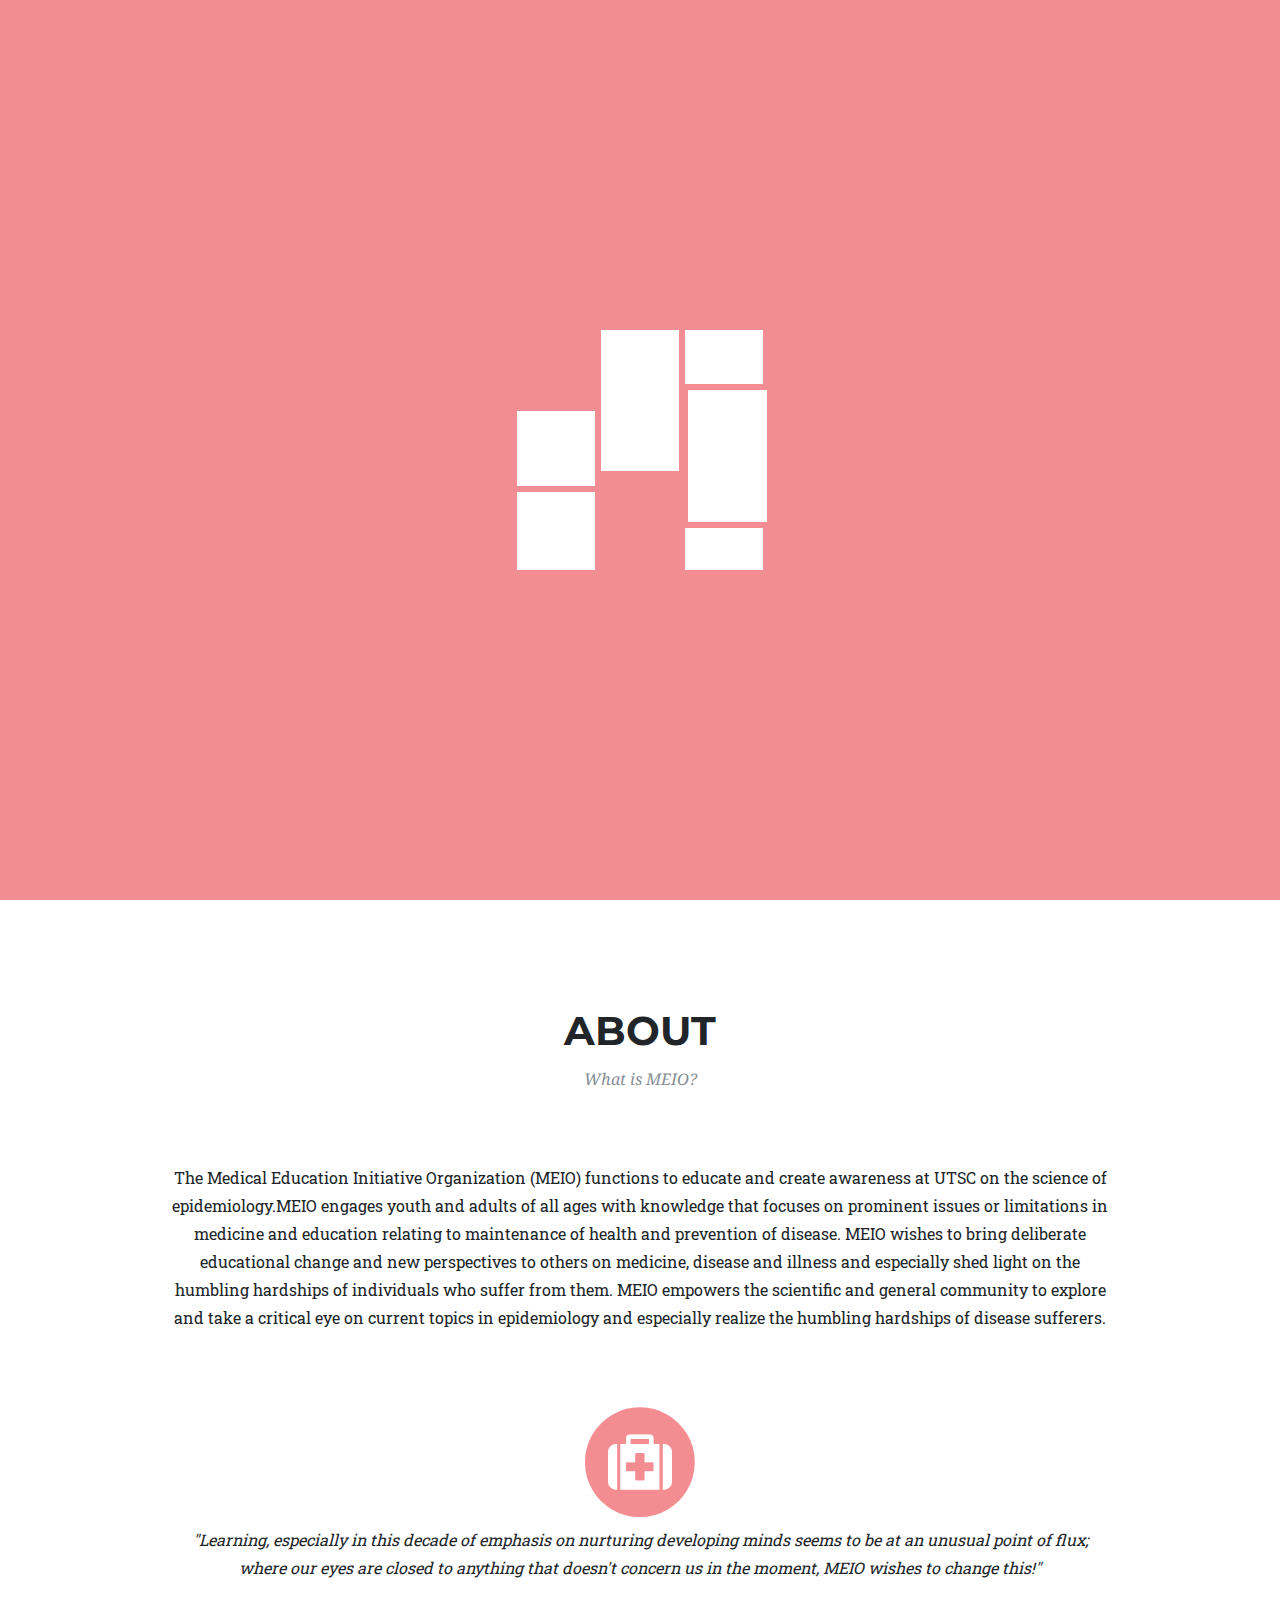
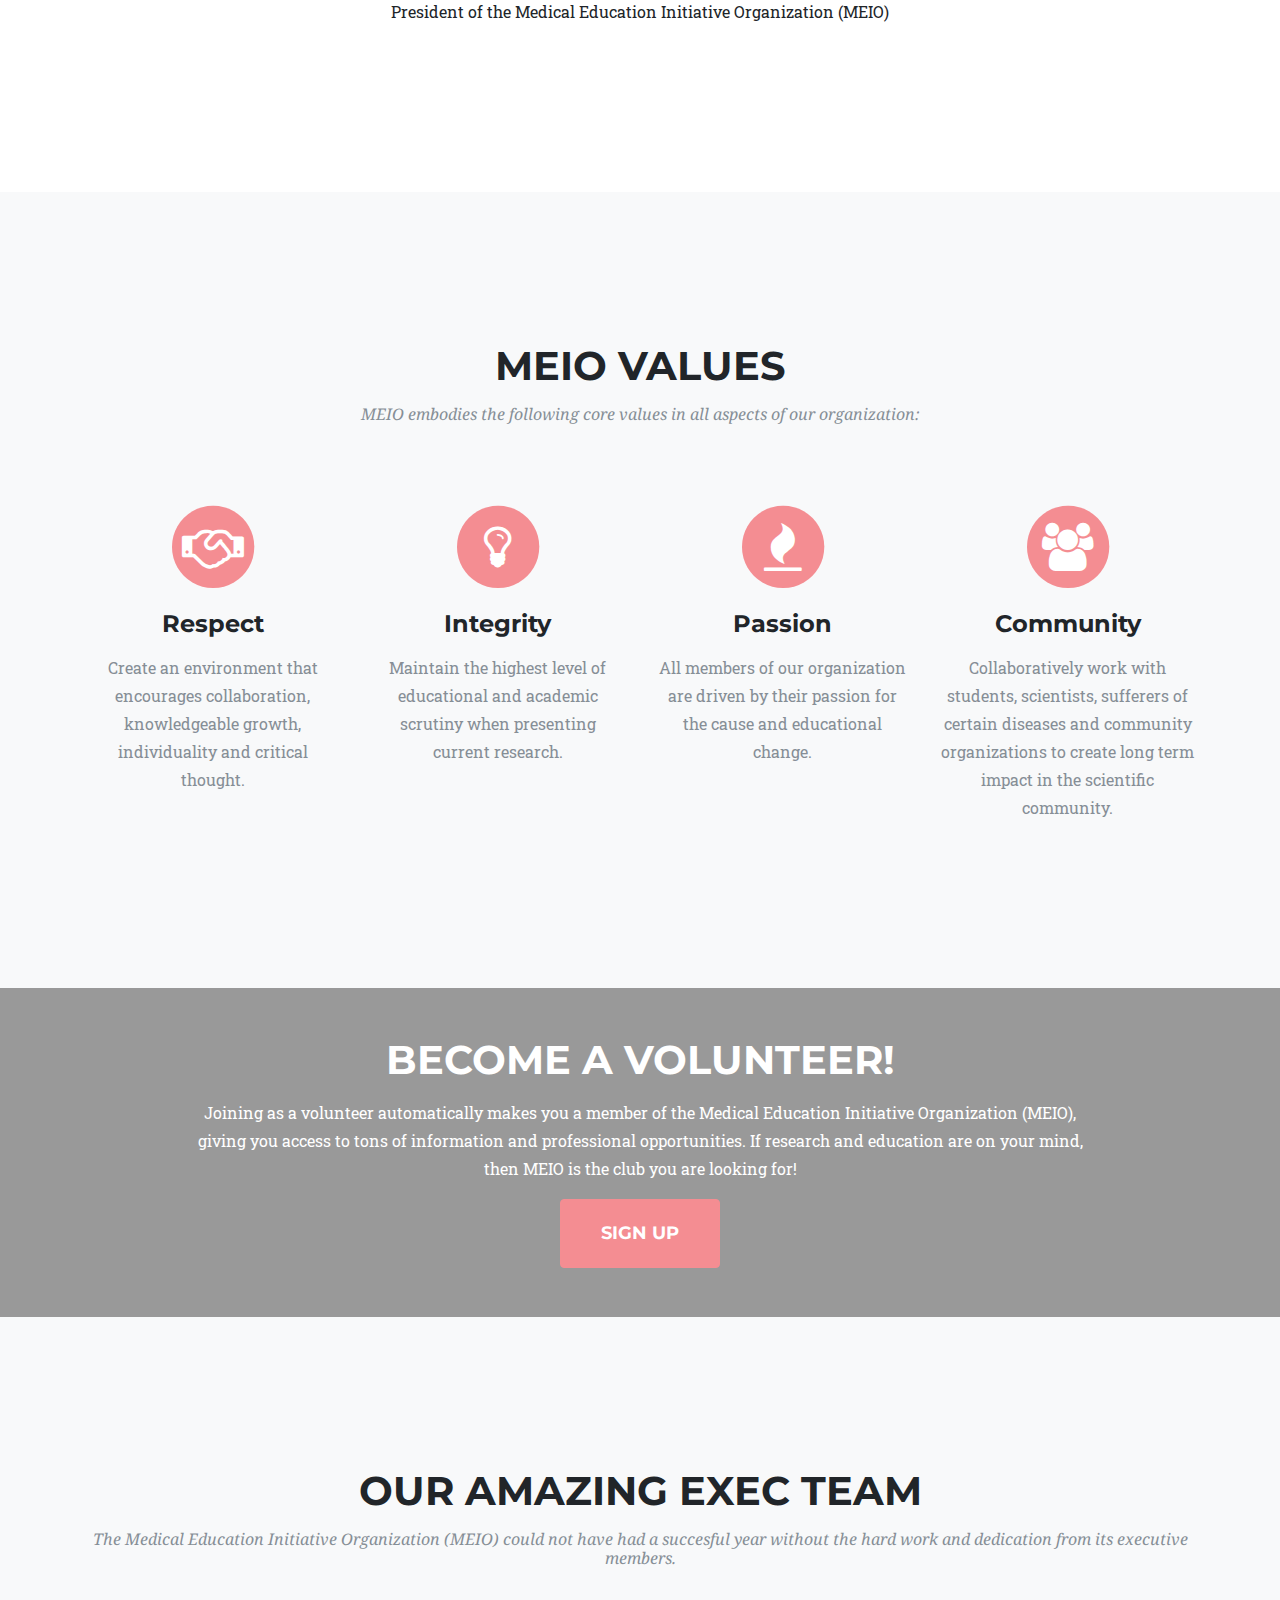
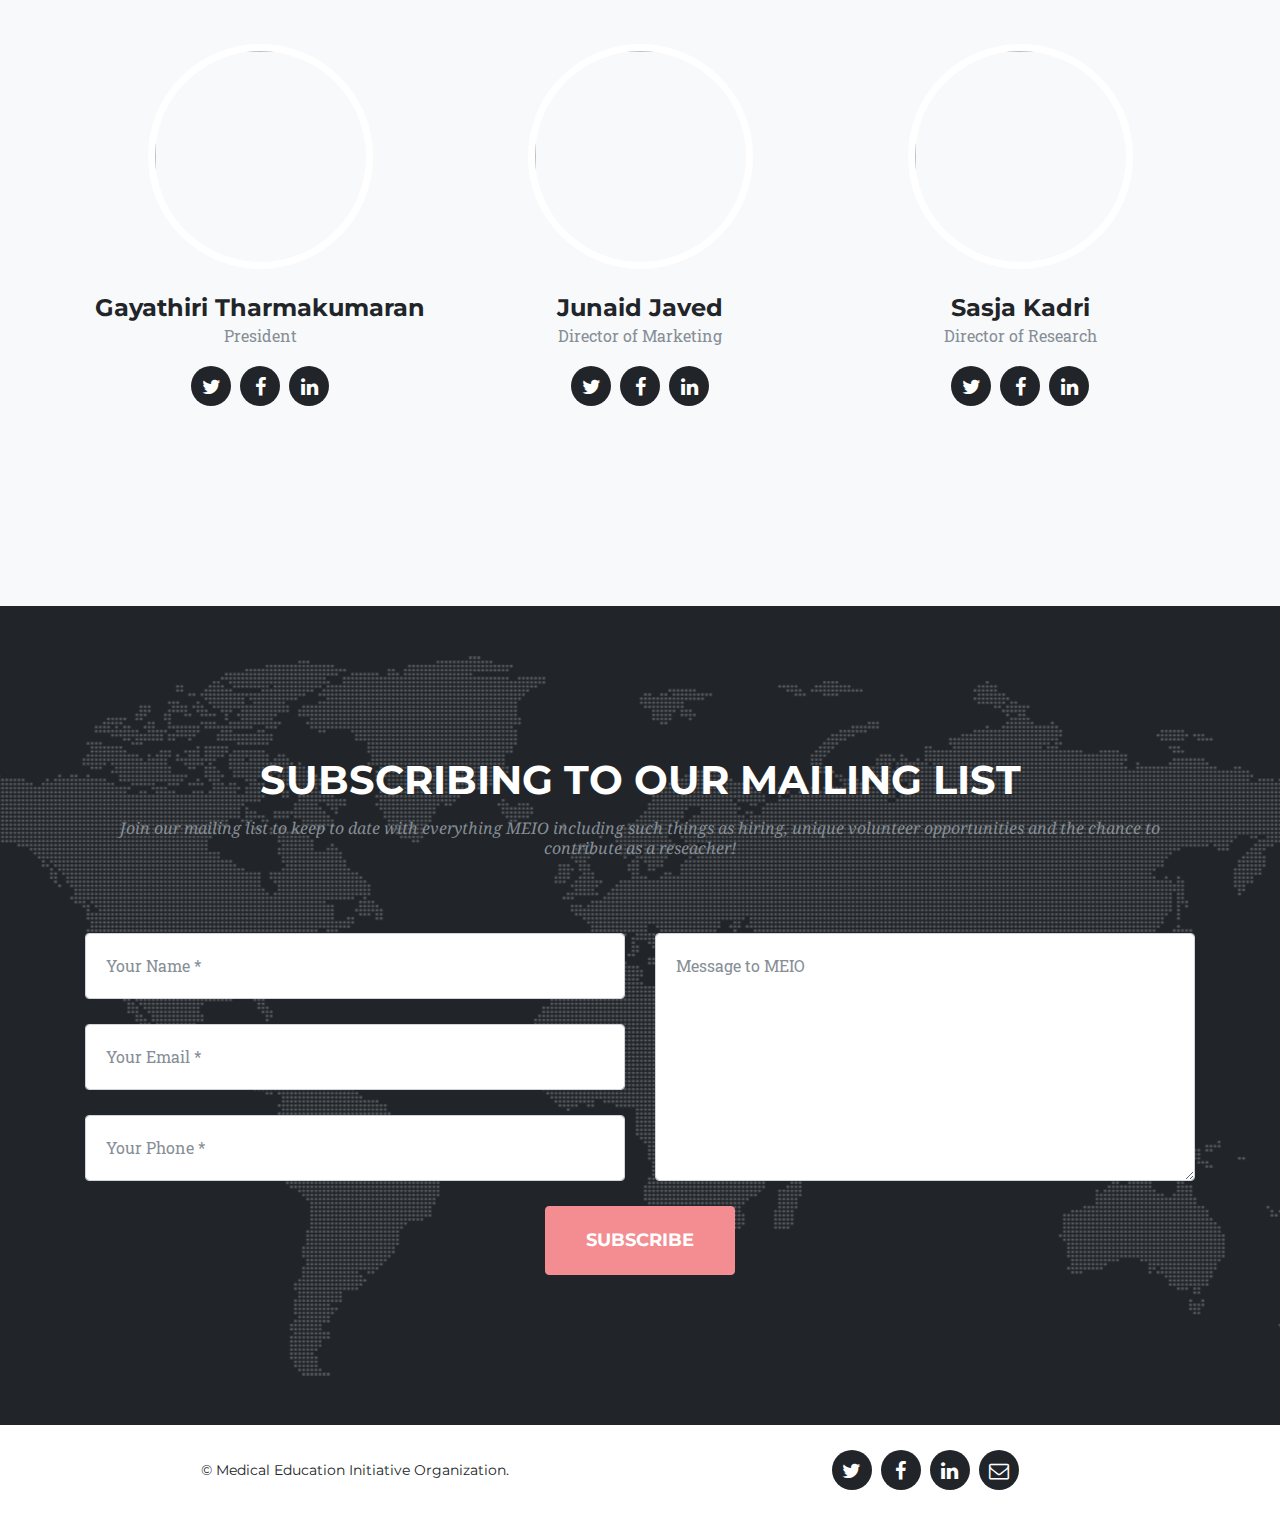
==== commit d8a48b68: "Fixed loading" ====
--- a/index.html
+++ b/index.html
@@ -10,7 +10,15 @@
 
     <title>MEIO</title>
 
-
+              <!-- Bootstrap core CSS -->
+    <link href="vendor/bootstrap/css/bootstrap.min.css" rel="stylesheet">
+
+    <!-- Custom fonts for this template -->
+    <link href="vendor/font-awesome/css/font-awesome.min.css" rel="stylesheet" type="text/css">
+    <link href="https://fonts.googleapis.com/css?family=Montserrat:400,700" rel="stylesheet" type="text/css">
+    <link href='https://fonts.googleapis.com/css?family=Kaushan+Script' rel='stylesheet' type='text/css'>
+    <link href='https://fonts.googleapis.com/css?family=Droid+Serif:400,700,400italic,700italic' rel='stylesheet' type='text/css'>
+    <link href='https://fonts.googleapis.com/css?family=Roboto+Slab:400,100,300,700' rel='stylesheet' type='text/css'>
 
     <link rel="icon" type="image/x-icon" href="img/logos/MEIO%20Logo.jpg"/>
 
@@ -628,16 +636,6 @@
       </div>
     </div>
       </div>
-      
-          <!-- Bootstrap core CSS -->
-    <link href="vendor/bootstrap/css/bootstrap.min.css" rel="stylesheet">
-
-    <!-- Custom fonts for this template -->
-    <link href="vendor/font-awesome/css/font-awesome.min.css" rel="stylesheet" type="text/css">
-    <link href="https://fonts.googleapis.com/css?family=Montserrat:400,700" rel="stylesheet" type="text/css">
-    <link href='https://fonts.googleapis.com/css?family=Kaushan+Script' rel='stylesheet' type='text/css'>
-    <link href='https://fonts.googleapis.com/css?family=Droid+Serif:400,700,400italic,700italic' rel='stylesheet' type='text/css'>
-    <link href='https://fonts.googleapis.com/css?family=Roboto+Slab:400,100,300,700' rel='stylesheet' type='text/css'>
 
     <!-- Custom styles for this template -->
     <link href="css/agency.min.css" rel="stylesheet">
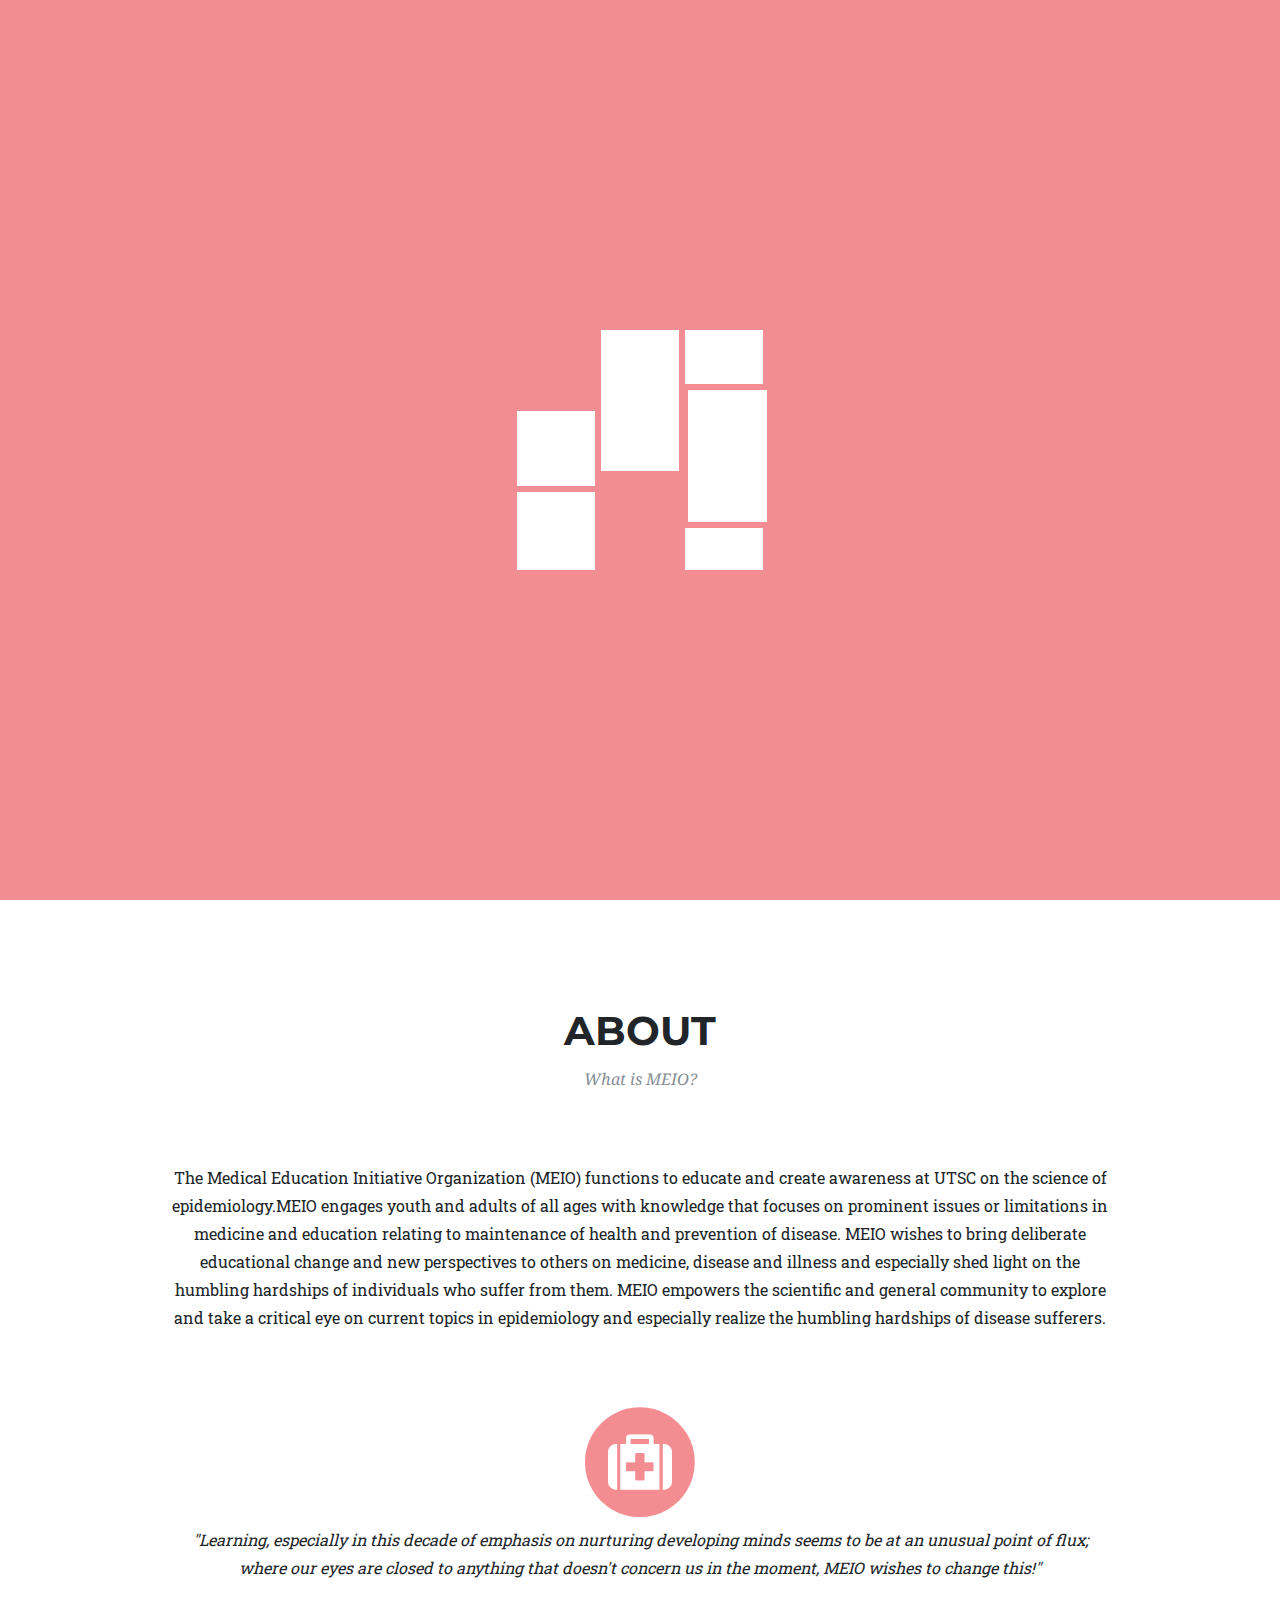
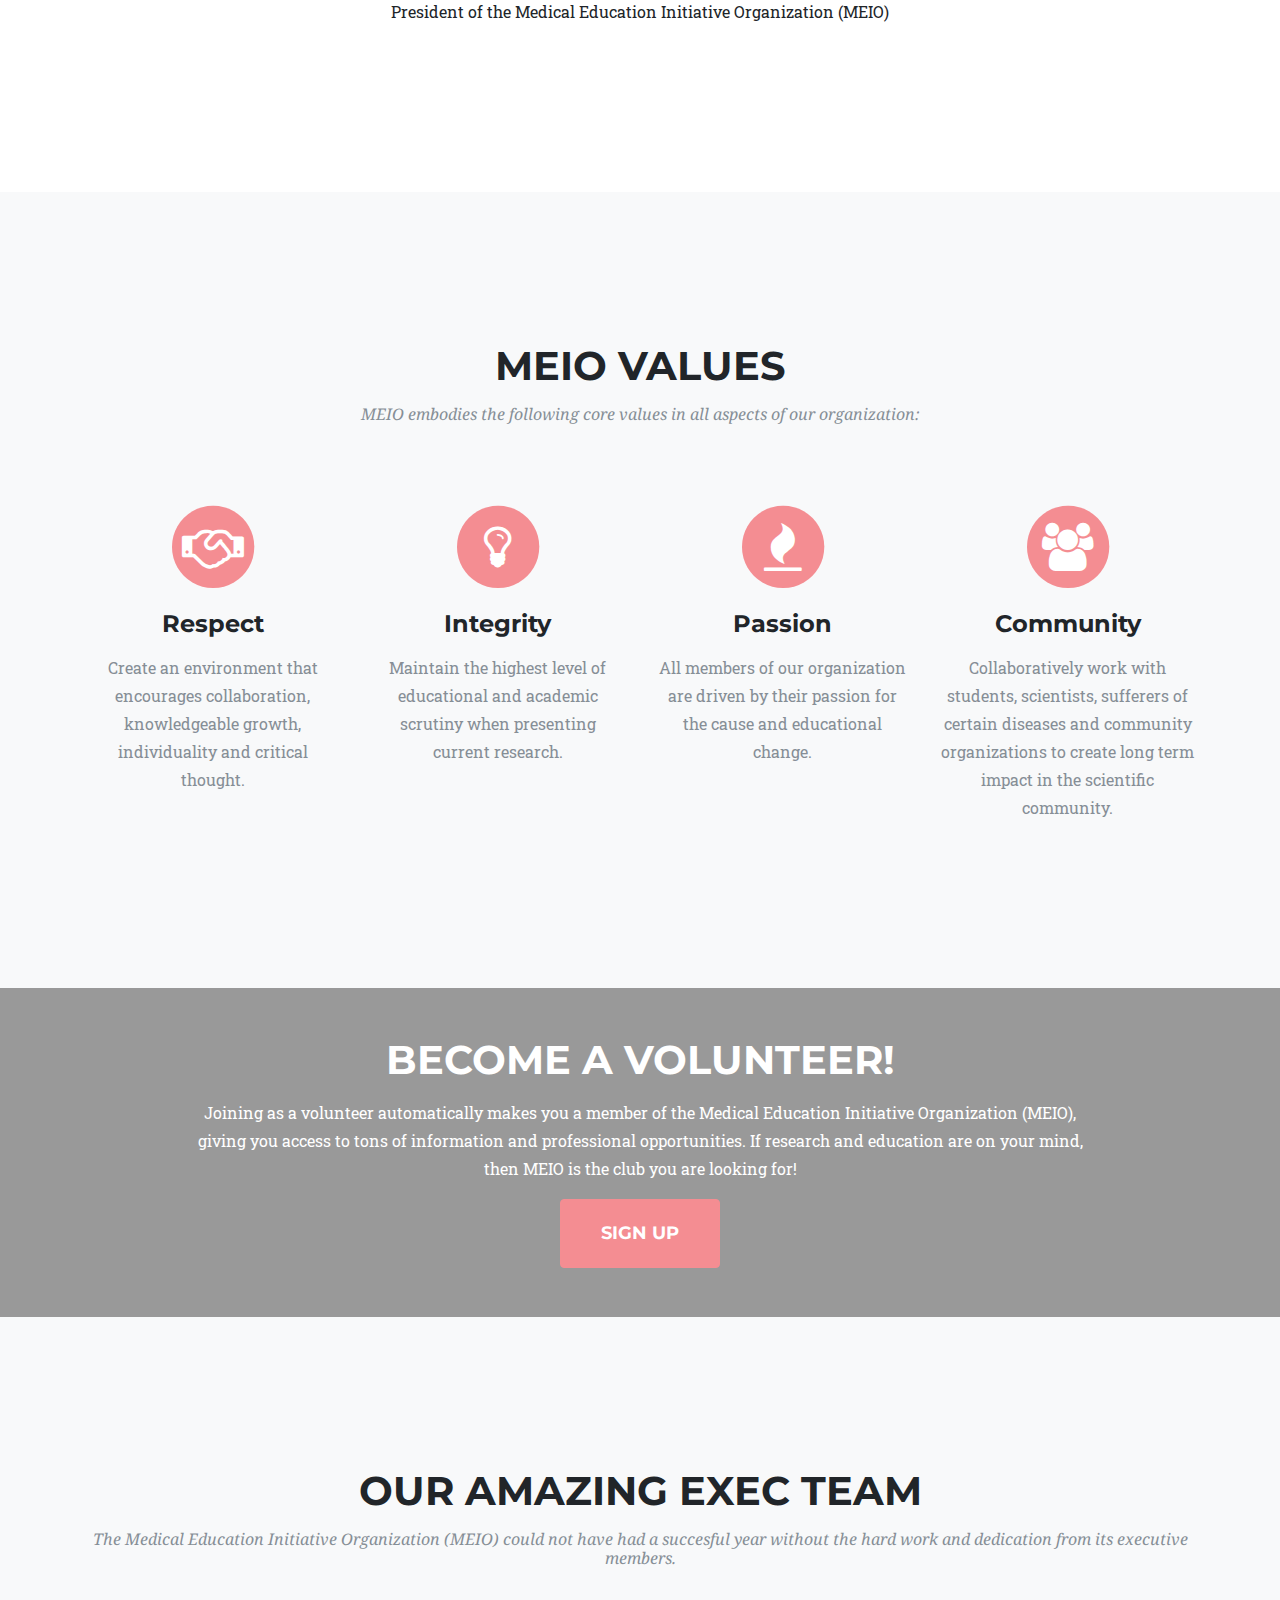
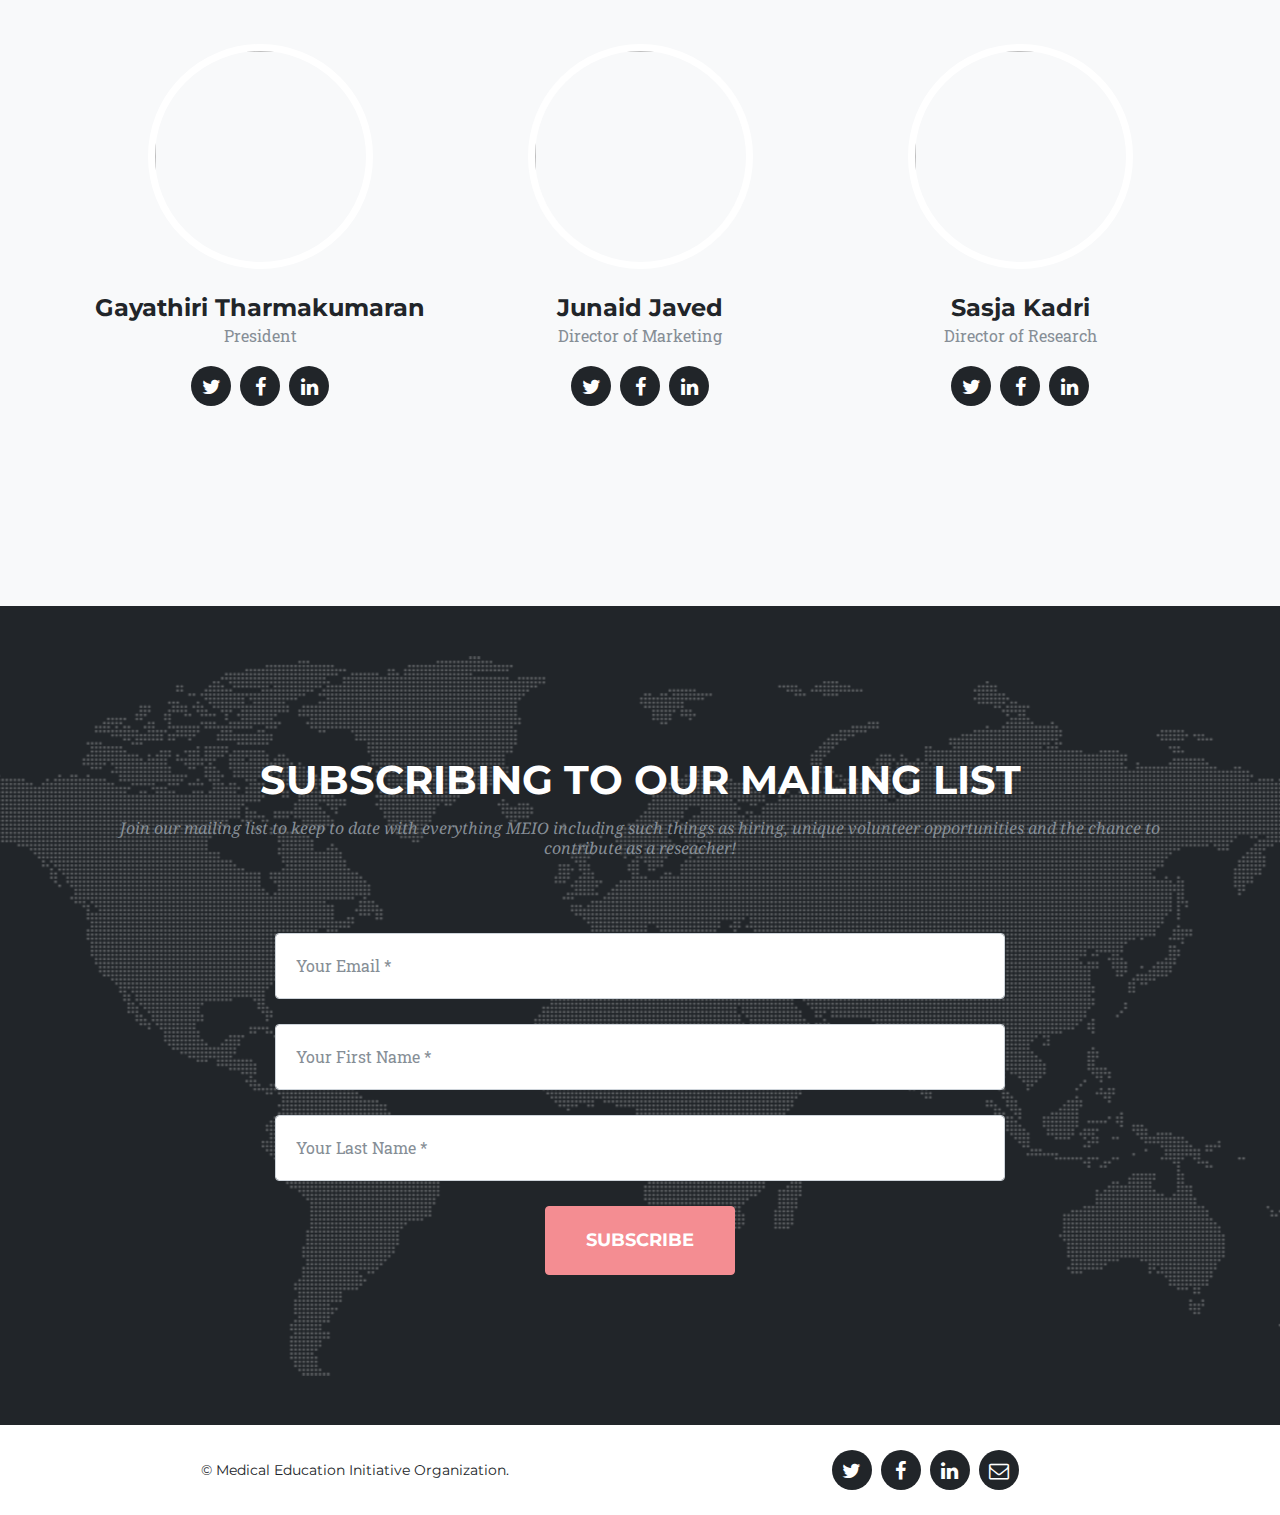
==== commit 46b68e33: "Added Mailchimp subscription" ====
--- a/index.html
+++ b/index.html
@@ -7,10 +7,7 @@
     <meta name="viewport" content="width=device-width, initial-scale=1, shrink-to-fit=no">
     <meta name="description" content="">
     <meta name="author" content="">
-
-    <title>MEIO</title>
-
-              <!-- Bootstrap core CSS -->
+            <!-- Bootstrap core CSS -->
     <link href="vendor/bootstrap/css/bootstrap.min.css" rel="stylesheet">
 
     <!-- Custom fonts for this template -->
@@ -19,18 +16,26 @@
     <link href='https://fonts.googleapis.com/css?family=Kaushan+Script' rel='stylesheet' type='text/css'>
     <link href='https://fonts.googleapis.com/css?family=Droid+Serif:400,700,400italic,700italic' rel='stylesheet' type='text/css'>
     <link href='https://fonts.googleapis.com/css?family=Roboto+Slab:400,100,300,700' rel='stylesheet' type='text/css'>
-
+    <link href="//cdn-images.mailchimp.com/embedcode/classic-081711.css" rel="stylesheet" type="text/css">
     <link rel="icon" type="image/x-icon" href="img/logos/MEIO%20Logo.jpg"/>
 
+    <title>MEIO</title>
+
+    
+
   </head>
 
   <body id="page-top">
+          <!-- Custom styles for this template -->
+    <link href="css/agency.min.css" rel="stylesheet">
     <!-- Loading-->
         <div class="row">
             <div class="col-lg-12">
                 <div id="load"></div>
             </div>
         </div>
+      
+
 
     <!-- Navigation -->
       <div class="contents">
@@ -350,50 +355,46 @@
       </div>
     </section>
 
-    <!-- Contact -->
-    <section id="contact">
-      <div class="container">
-        <div class="row">
-          <div class="col-lg-12 text-center">
-            <h2 class="section-heading text-uppercase">Subscribing to our Mailing List</h2>
-            <h3 class="section-subheading text-muted">Join our mailing list to keep to date with everything MEIO including such things as hiring, unique volunteer opportunities and the chance to contribute as a reseacher!</h3>
-          </div>
-        </div>
-        <div class="row">
-          <div class="col-lg-12">
-            <form id="contactForm" name="sentMessage" novalidate>
-              <div class="row">
-                <div class="col-md-6">
-                  <div class="form-group">
-                    <input class="form-control" id="name" type="text" placeholder="Your Name *" required data-validation-required-message="Please enter your name.">
-                    <p class="help-block text-danger"></p>
-                  </div>
-                  <div class="form-group">
-                    <input class="form-control" id="email" type="email" placeholder="Your Email *" required data-validation-required-message="Please enter your email address.">
-                    <p class="help-block text-danger"></p>
-                  </div>
-                  <div class="form-group">
-                    <input class="form-control" id="phone" type="tel" placeholder="Your Phone *" required data-validation-required-message="Please enter your phone number.">
-                    <p class="help-block text-danger"></p>
-                  </div>
-                </div>
-                <div class="col-md-6">
-                  <div class="form-group">
-                    <textarea class="form-control" id="message" placeholder="Message to MEIO" data-validation-required-message="Please enter a message."></textarea>
-                    <p class="help-block text-danger"></p>
-                  </div>
-                </div>
-                <div class="clearfix"></div>
-                <div class="col-lg-12 text-center">
-                  <div id="success"></div>
-                  <button id="sendMessageButton" class="btn btn-primary btn-xl text-uppercase" type="submit">Subscribe</button>
-                </div>
-              </div>
-            </form>
-          </div>
-        </div>
-      </div>
-    </section>
+    <!-- Contact -->          
+<section id="contact">
+    <div class="container">
+        <div class="row">
+            <div class="col-lg-12 text-center">
+                <h2 class="section-heading text-uppercase">Subscribing to our Mailing List</h2>
+                <h3 class="section-subheading text-muted">Join our mailing list to keep to date with everything MEIO including such things as hiring, unique volunteer opportunities and the chance to contribute as a reseacher!</h3> </div>
+        </div>
+        <div class="row">
+            <div class="col-lg-12" id="mc_embed_signup">
+                <div>
+                    <form action="//utoronto.us11.list-manage.com/subscribe/post?u=0fa9b5b4fa302f12cb0120f26&amp;id=aff2026bd7" method="post" id="mc-embedded-subscribe-form" name="mc-embedded-subscribe-form" class="validate" target="_blank" novalidate="">
+                        <div id="mc_embed_signup_scroll" class="row">
+                            <div class="col-md-2"></div>
+                            <div class="col-md-8">
+                                <div class="form-group mc-field-group">
+                                    <input type="email" value="" name="EMAIL" class="form-control required email" id="mce-EMAIL" placeholder="Your Email *" required data-validation-required-message="Please enter your email address."> </div>
+                                <div class="form-group mc-field-group">
+                                    <input type="text" value="" name="FNAME" class="form-control" id="mce-FNAME" placeholder="Your First Name *" required data-validation-required-message="Please enter your first name."> </div>
+                                <div class="form-group mc-field-group">
+                                    <input type="text" value="" name="LNAME" class="form-control" id="mce-LNAME" placeholder="Your Last Name *" required data-validation-required-message="Please enter your last name."> </div>
+                                <div id="mce-responses" class="clear">
+                                    <div class="response" id="mce-error-response" style="display:none"></div>
+                                    <div class="response" id="mce-success-response" style="display:none"></div>
+                                </div>
+                                <!-- real people should not fill this in and expect good things - do not remove this or risk form bot signups-->
+                                <div style="position: absolute; left: -5000px;">
+                                    <input type="text" name="b_0fa9b5b4fa302f12cb0120f26_aff2026bd7" tabindex="-1" value=""> </div>
+                            </div>
+                            <div class="col-md-12 text-center">
+                                    <div id="success"></div>
+                                    <button type="submit" value="Subscribe" name="subscribe" class="btn btn-primary btn-xl text-uppercase">Subscribe</button>
+                                </div>
+                        </div>
+                    </form>
+                </div>
+            </div>
+        </div>
+    </div>
+</section>
 
     <!-- Footer -->
     <footer>
@@ -637,8 +638,6 @@
     </div>
       </div>
 
-    <!-- Custom styles for this template -->
-    <link href="css/agency.min.css" rel="stylesheet">
     <!-- Bootstrap core JavaScript -->
     <script src="vendor/jquery/jquery.min.js"></script>
     <script src="vendor/bootstrap/js/bootstrap.bundle.min.js"></script>
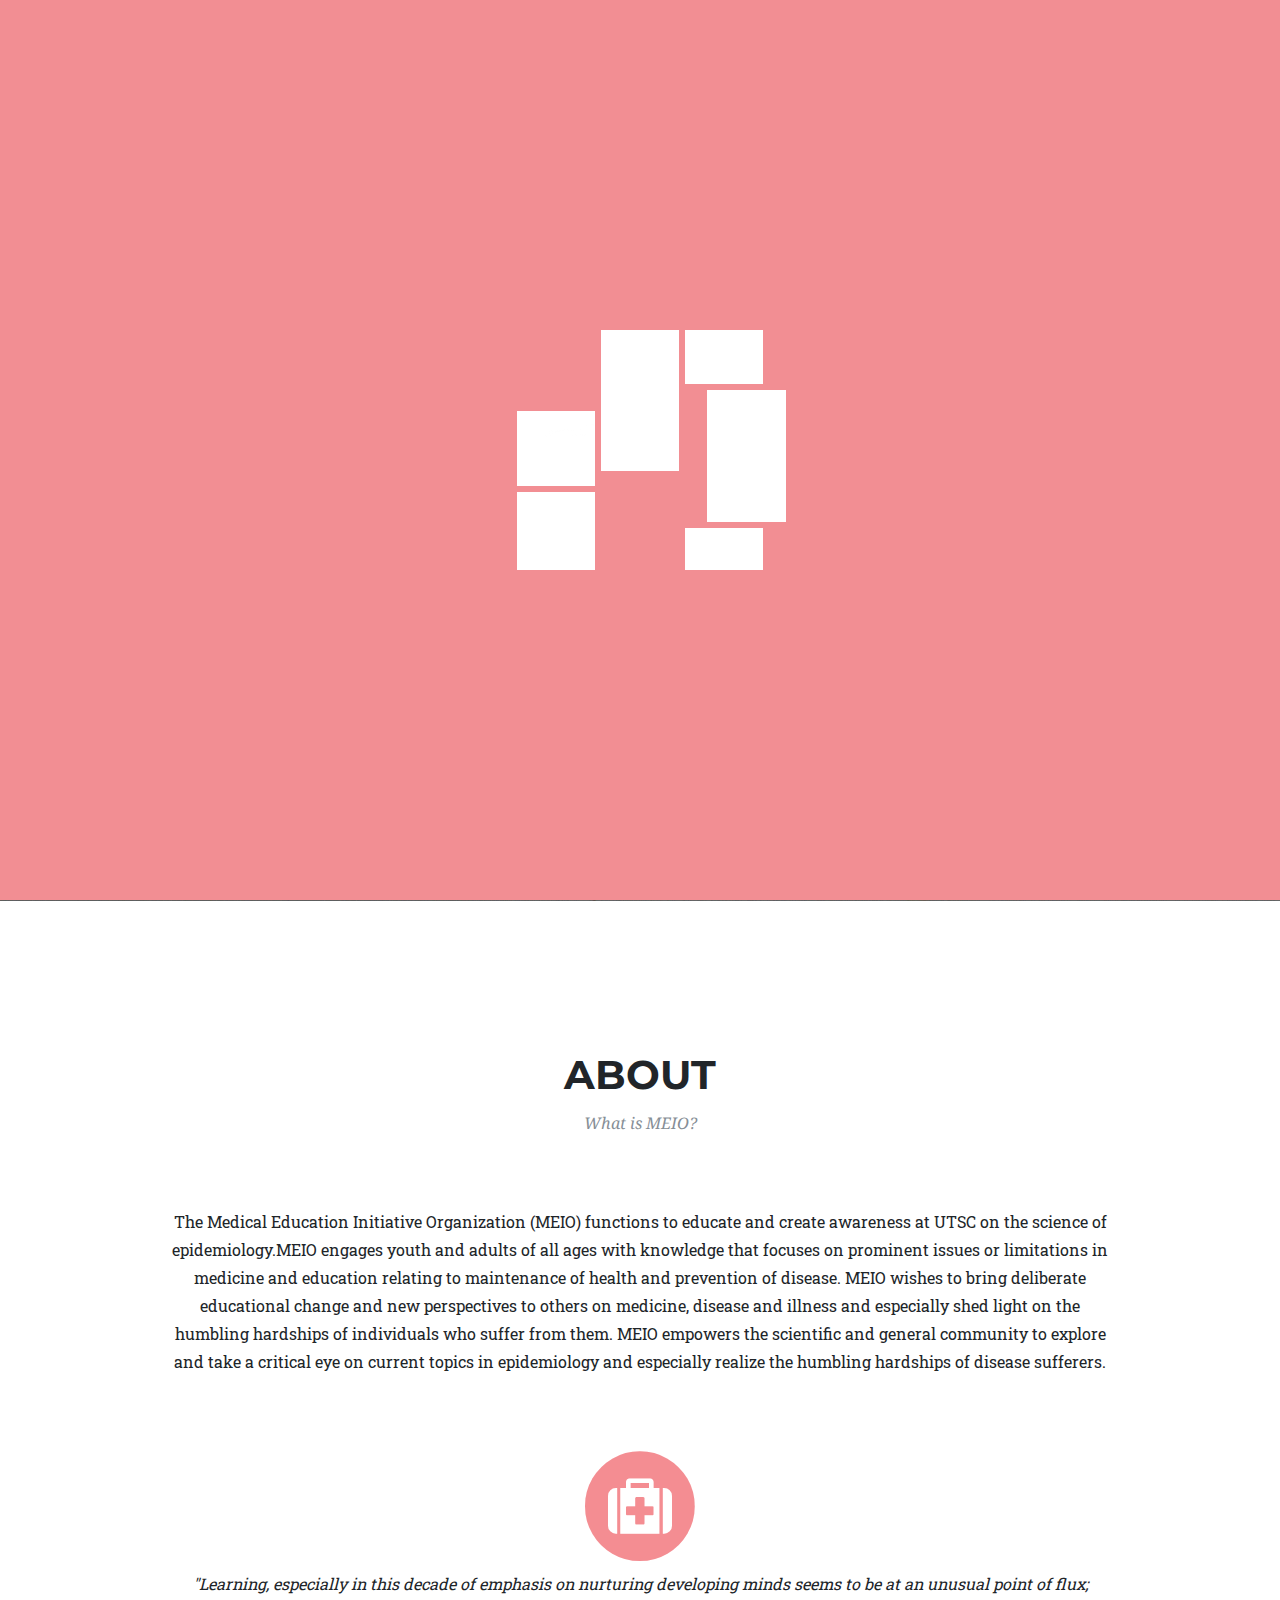
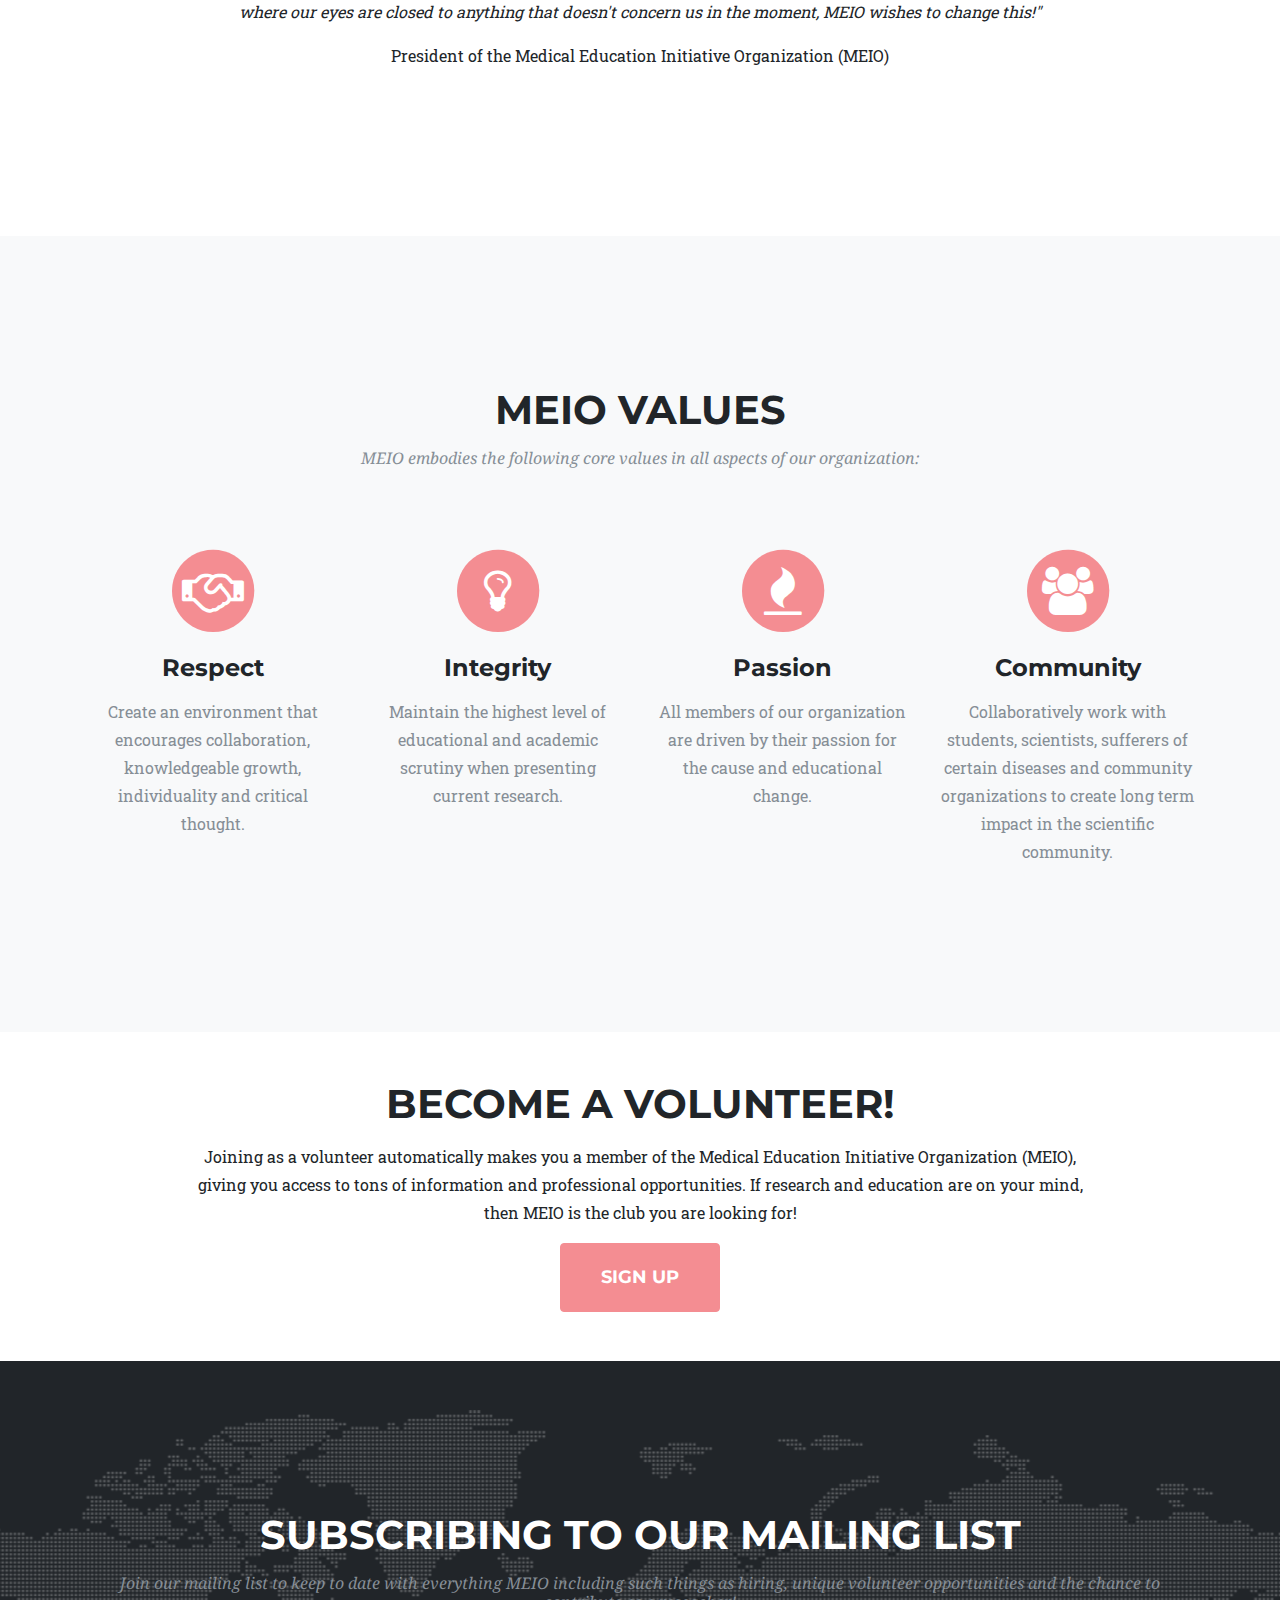
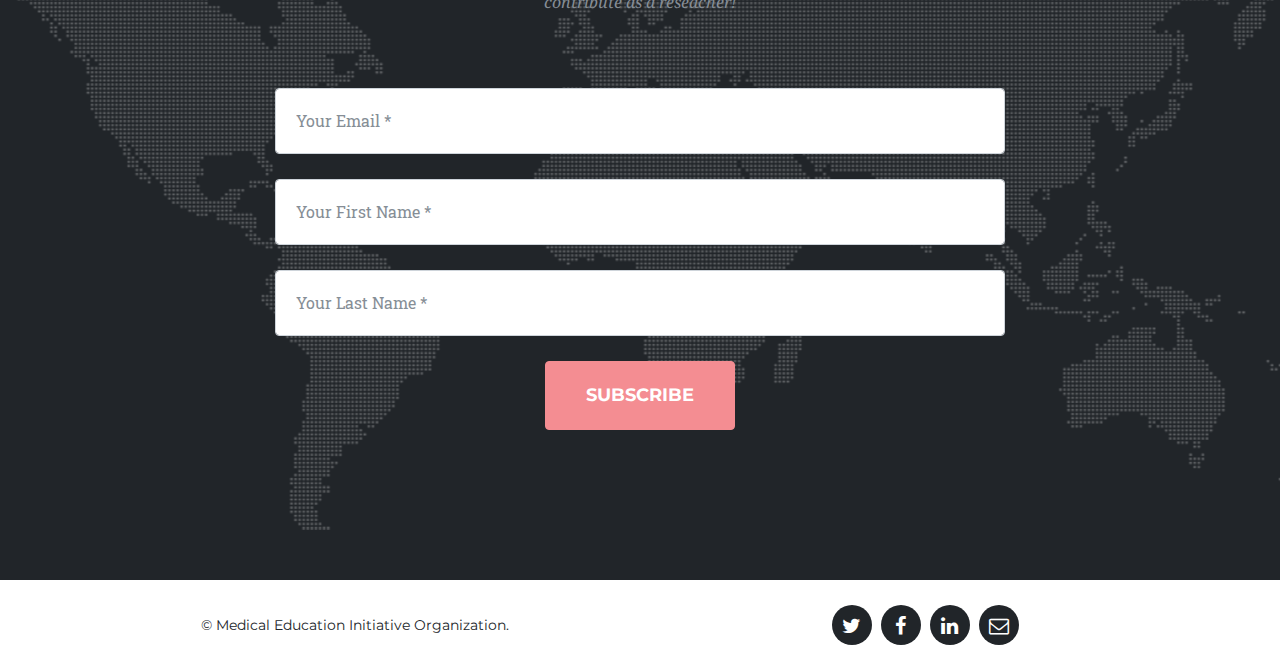
==== commit 346eba0e: "New pages" ====
--- a/index.html
+++ b/index.html
@@ -43,12 +43,15 @@
       <div class="container">
         <a class="navbar-brand js-scroll-trigger" href="#page-top"><img class="logo" src="img/logos/MEIO%20Logo.jpg"></a>
         <button class="navbar-toggler navbar-toggler-right" type="button" data-toggle="collapse" data-target="#navbarResponsive" aria-controls="navbarResponsive" aria-expanded="false" aria-label="Toggle navigation">
-          Menu
+          
           <i class="fa fa-bars"></i>
         </button>
         <div class="collapse navbar-collapse" id="navbarResponsive">
           <ul class="navbar-nav text-uppercase ml-auto">
               <li class="nav-item">
+              <a class="nav-link js-scroll-trigger" href="#page-top">Home</a>
+            </li>
+              <li class="nav-item">
               <a class="nav-link js-scroll-trigger" href="#about">About</a>
             </li>
             <li class="nav-item">
@@ -59,11 +62,17 @@
               <a class="nav-link js-scroll-trigger" href="#portfolio">Portfolio</a>
             </li>
 -->
+                          <li class="nav-item">
+              <a class="nav-link js-scroll-trigger" href="#subscribe">Subscribe</a>
+            </li>
             <li class="nav-item">
-              <a class="nav-link js-scroll-trigger" href="#team">Team</a>
+              <a class="nav-link js-scroll-trigger" href="team.html">Team</a>
             </li>
             <li class="nav-item">
-              <a class="nav-link js-scroll-trigger" href="#contact">Subscribe</a>
+              <a class="nav-link js-scroll-trigger" href="news.html">news</a>
+            </li>
+            <li class="nav-item">
+              <a class="nav-link js-scroll-trigger" href="research.html">Research</a>
             </li>
           </ul>
         </div>
@@ -75,7 +84,8 @@
       <div class="container">
         <div class="intro-text">
           <div class="intro-lead-in">Welcome!</div>
-          <div class="intro-heading text-uppercase">This is MEIO</div>        </div>
+          <div class="intro-heading text-uppercase">This is MEIO</div>     <div class="col-lg-12 text-center"> <a class="nav-link js-scroll-trigger"href="#about"><img class="img-sm"src="img/arrow-down.gif"></a> </div>   </div>
+          
       </div>
     </header>
 
@@ -151,212 +161,24 @@
       </div>
     </section>
 
-
-                <!-- Sign Up -->
-    <section class="py-5 volunteer" id="volunteer">
-      <div class="container">
+          <!-- Sign Up -->
+<section class="py-5 volunteer" id="volunteer">
+    <div class="container">
         <div class="row">
             <div class="col-lg-1"></div>
             <div class="col-lg-10 text-center">
                 <h2 class="section-heading text-uppercase">Become a Volunteer!</h2>
-            <p class="section-text">Joining as a volunteer automatically makes you a member of the Medical Education Initiative Organization (MEIO), giving you access to tons of information and professional opportunities. If research and education are on your mind, then MEIO is the club you are looking for!</p>
-          <a href="http://goo.gl/forms/glktcb5oFq" target="_blank"><button id="sendMessageButton" class="btn btn-primary btn-xl text-uppercase">Sign Up</button></a>
+                <p class="section-text">Joining as a volunteer automatically makes you a member of the Medical Education Initiative Organization (MEIO), giving you access to tons of information and professional opportunities. If research and education are on your mind, then MEIO is the club you are looking for!</p>
+                <a href="http://goo.gl/forms/glktcb5oFq" target="_blank">
+                    <button id="sendMessageButton" class="btn btn-primary btn-xl text-uppercase">Sign Up</button>
+                </a>
                 <div class="col-lg-1"></div>
             </div>
         </div>
-      </div>
-    </section>
-
-    <!-- Portfolio Grid -->
-<!--
-    <section class="bg-light" id="portfolio">
-      <div class="container">
-        <div class="row">
-          <div class="col-lg-12 text-center">
-            <h2 class="section-heading text-uppercase">Portfolio</h2>
-            <h3 class="section-subheading text-muted">Lorem ipsum dolor sit amet consectetur.</h3>
-          </div>
-        </div>
-        <div class="row">
-          <div class="col-md-4 col-sm-6 portfolio-item">
-            <a class="portfolio-link" data-toggle="modal" href="#portfolioModal1">
-              <div class="portfolio-hover">
-                <div class="portfolio-hover-content">
-                  <i class="fa fa-plus fa-3x"></i>
-                </div>
-              </div>
-              <img class="img-fluid" src="img/portfolio/01-thumbnail.jpg" alt="">
-            </a>
-            <div class="portfolio-caption">
-              <h4>Threads</h4>
-              <p class="text-muted">Illustration</p>
-            </div>
-          </div>
-          <div class="col-md-4 col-sm-6 portfolio-item">
-            <a class="portfolio-link" data-toggle="modal" href="#portfolioModal2">
-              <div class="portfolio-hover">
-                <div class="portfolio-hover-content">
-                  <i class="fa fa-plus fa-3x"></i>
-                </div>
-              </div>
-              <img class="img-fluid" src="img/portfolio/02-thumbnail.jpg" alt="">
-            </a>
-            <div class="portfolio-caption">
-              <h4>Explore</h4>
-              <p class="text-muted">Graphic Design</p>
-            </div>
-          </div>
-          <div class="col-md-4 col-sm-6 portfolio-item">
-            <a class="portfolio-link" data-toggle="modal" href="#portfolioModal3">
-              <div class="portfolio-hover">
-                <div class="portfolio-hover-content">
-                  <i class="fa fa-plus fa-3x"></i>
-                </div>
-              </div>
-              <img class="img-fluid" src="img/portfolio/03-thumbnail.jpg" alt="">
-            </a>
-            <div class="portfolio-caption">
-              <h4>Finish</h4>
-              <p class="text-muted">Identity</p>
-            </div>
-          </div>
-          <div class="col-md-4 col-sm-6 portfolio-item">
-            <a class="portfolio-link" data-toggle="modal" href="#portfolioModal4">
-              <div class="portfolio-hover">
-                <div class="portfolio-hover-content">
-                  <i class="fa fa-plus fa-3x"></i>
-                </div>
-              </div>
-              <img class="img-fluid" src="img/portfolio/04-thumbnail.jpg" alt="">
-            </a>
-            <div class="portfolio-caption">
-              <h4>Lines</h4>
-              <p class="text-muted">Branding</p>
-            </div>
-          </div>
-          <div class="col-md-4 col-sm-6 portfolio-item">
-            <a class="portfolio-link" data-toggle="modal" href="#portfolioModal5">
-              <div class="portfolio-hover">
-                <div class="portfolio-hover-content">
-                  <i class="fa fa-plus fa-3x"></i>
-                </div>
-              </div>
-              <img class="img-fluid" src="img/portfolio/05-thumbnail.jpg" alt="">
-            </a>
-            <div class="portfolio-caption">
-              <h4>Southwest</h4>
-              <p class="text-muted">Website Design</p>
-            </div>
-          </div>
-          <div class="col-md-4 col-sm-6 portfolio-item">
-            <a class="portfolio-link" data-toggle="modal" href="#portfolioModal6">
-              <div class="portfolio-hover">
-                <div class="portfolio-hover-content">
-                  <i class="fa fa-plus fa-3x"></i>
-                </div>
-              </div>
-              <img class="img-fluid" src="img/portfolio/06-thumbnail.jpg" alt="">
-            </a>
-            <div class="portfolio-caption">
-              <h4>Window</h4>
-              <p class="text-muted">Photography</p>
-            </div>
-          </div>
-        </div>
-      </div>
-    </section>
--->
-
-
-
-    <!-- Team -->
-    <section class="bg-light" id="team">
-      <div class="container">
-        <div class="row">
-          <div class="col-lg-12 text-center">
-            <h2 class="section-heading text-uppercase">Our Amazing Exec Team</h2>
-            <h3 class="section-subheading text-muted">The Medical Education Initiative Organization (MEIO) could not have had a succesful year without the hard work and dedication from its executive members.</h3>
-          </div>
-        </div>
-        <div class="row">
-          <div class="col-sm-4">
-            <div class="team-member">
-              <img class="mx-auto rounded-circle" src="img/team/gayathiri.jpg" alt="">
-              <h4>Gayathiri Tharmakumaran</h4>
-              <p class="text-muted">President</p>
-              <ul class="list-inline social-buttons">
-                <li class="list-inline-item">
-                  <a href="#">
-                    <i class="fa fa-twitter"></i>
-                  </a>
-                </li>
-                <li class="list-inline-item">
-                  <a href="#">
-                    <i class="fa fa-facebook"></i>
-                  </a>
-                </li>
-                <li class="list-inline-item">
-                  <a href="#">
-                    <i class="fa fa-linkedin"></i>
-                  </a>
-                </li>
-              </ul>
-            </div>
-          </div>
-          <div class="col-sm-4">
-            <div class="team-member">
-              <img class="mx-auto rounded-circle" src="img/team/junaid.jpg" alt="">
-              <h4>Junaid Javed</h4>
-              <p class="text-muted">Director of Marketing</p>
-              <ul class="list-inline social-buttons">
-                <li class="list-inline-item">
-                  <a href="#">
-                    <i class="fa fa-twitter"></i>
-                  </a>
-                </li>
-                <li class="list-inline-item">
-                  <a href="#">
-                    <i class="fa fa-facebook"></i>
-                  </a>
-                </li>
-                <li class="list-inline-item">
-                  <a href="#">
-                    <i class="fa fa-linkedin"></i>
-                  </a>
-                </li>
-              </ul>
-            </div>
-          </div>
-          <div class="col-sm-4">
-            <div class="team-member">
-              <img class="mx-auto rounded-circle" src="img/team/sasja.jpg" alt="">
-              <h4>Sasja Kadri</h4>
-              <p class="text-muted">Director of Research</p>
-              <ul class="list-inline social-buttons">
-                <li class="list-inline-item">
-                  <a href="#">
-                    <i class="fa fa-twitter"></i>
-                  </a>
-                </li>
-                <li class="list-inline-item">
-                  <a href="#">
-                    <i class="fa fa-facebook"></i>
-                  </a>
-                </li>
-                <li class="list-inline-item">
-                  <a href="#">
-                    <i class="fa fa-linkedin"></i>
-                  </a>
-                </li>
-              </ul>
-            </div>
-          </div>
-        </div>
-      </div>
-    </section>
-
-    <!-- Contact -->          
-<section id="contact">
+    </div>
+</section>
+    <!-- Subscribe -->
+<section id="subscribe">
     <div class="container">
         <div class="row">
             <div class="col-lg-12 text-center">
@@ -385,9 +207,9 @@
                                     <input type="text" name="b_0fa9b5b4fa302f12cb0120f26_aff2026bd7" tabindex="-1" value=""> </div>
                             </div>
                             <div class="col-md-12 text-center">
-                                    <div id="success"></div>
-                                    <button type="submit" value="Subscribe" name="subscribe" class="btn btn-primary btn-xl text-uppercase">Subscribe</button>
-                                </div>
+                                <div id="success"></div>
+                                <button type="submit" value="Subscribe" name="subscribe" class="btn btn-primary btn-xl text-uppercase">Subscribe</button>
+                            </div>
                         </div>
                     </form>
                 </div>
@@ -395,41 +217,30 @@
         </div>
     </div>
 </section>
-
-    <!-- Footer -->
-    <footer>
-      <div class="container">
-        <div class="row">
-          <div class="col-md-6">
-            <span class="copyright">© Medical Education Initiative Organization.</span>
-          </div>
-          <div class="col-md-6">
-            <ul class="list-inline social-buttons">
-              <li class="list-inline-item">
-                <a href="#">
-                  <i class="fa fa-twitter"></i>
-                </a>
-              </li>
-              <li class="list-inline-item">
-                <a href="https://www.facebook.com/meioatutsc/" target="_blank">
-                  <i class="fa fa-facebook"></i>
-                </a>
-              </li>
-              <li class="list-inline-item">
-                <a href="#">
-                  <i class="fa fa-linkedin"></i>
-                </a>
-              </li>
-                <li class="list-inline-item">
-                <a href="mailto:meio@utsc.utoronto.ca">
-                  <i class="fa fa-envelope-o"></i>
-                </a>
-              </li>
-            </ul>
-          </div>
-        </div>
-      </div>
-    </footer>
+<!-- Footer -->
+<footer>
+    <div class="container">
+        <div class="row">
+            <div class="col-md-6"> <span class="copyright">© Medical Education Initiative Organization.</span> </div>
+            <div class="col-md-6">
+                <ul class="list-inline social-buttons">
+                    <li class="list-inline-item">
+                        <a href="#"> <i class="fa fa-twitter"></i> </a>
+                    </li>
+                    <li class="list-inline-item">
+                        <a href="https://www.facebook.com/meioatutsc/" target="_blank"> <i class="fa fa-facebook"></i> </a>
+                    </li>
+                    <li class="list-inline-item">
+                        <a href="#"> <i class="fa fa-linkedin"></i> </a>
+                    </li>
+                    <li class="list-inline-item">
+                        <a href="mailto:meio@utsc.utoronto.ca"> <i class="fa fa-envelope-o"></i> </a>
+                    </li>
+                </ul>
+            </div>
+        </div>
+    </div>
+</footer>
 
     <!-- Portfolio Modals -->
 
--- a/css/agency.min.css
+++ b/css/agency.min.css
@@ -179,6 +179,18 @@
         font-size: 1.25em;
         padding: 12px 0
     }
+}
+
+header.masthead.team{
+    background-image: linear-gradient( rgba(0, 0, 0, 0.5), rgba(0, 0, 0, 0.5) ),url("../img/team/team-dab.jpg");
+}
+
+header.masthead.news{
+    background-image: linear-gradient( rgba(0, 0, 0, 0.5), rgba(0, 0, 0, 0.5) ),url("../img/news.jpg");
+}
+
+header.masthead.research{
+    background-image: linear-gradient( rgba(0, 0, 0, 0.5), rgba(0, 0, 0, 0.5) ),url("../img/research.jpg");
 }
 
 header.masthead {
@@ -197,7 +209,7 @@
 
 header.masthead .intro-text {
     padding-top: 50%;
-    padding-bottom: 50%;
+    padding-bottom: 30%;
 }
 
 header.masthead .intro-text .intro-lead-in {
@@ -219,7 +231,7 @@
 @media (min-width:768px) {
     header.masthead .intro-text {
         padding-top: 30%;
-        padding-bottom: 30%;
+        padding-bottom: 10%;
     }
     header.masthead .intro-text .intro-lead-in {
         font-size: 40px;
@@ -263,7 +275,7 @@
     -moz-transition: all ease .5s;
     transition: all ease .5s;
     opacity: 0;
-    background: rgba(254, 209, 54, .9)
+    background: #F28E93;
 }
 
 #portfolio .portfolio-item .portfolio-link .portfolio-hover:hover {
@@ -276,7 +288,7 @@
     top: 50%;
     width: 100%;
     height: 20px;
-    margin-top: -12px;
+    margin-top: -50px;
     text-align: center;
     color: #fff
 }
@@ -606,58 +618,58 @@
     margin-top: 0
 }
 
-section#contact {
+section#subscribe {
     background-color: #212529;
     background-image: url(../img/map-image.png);
     background-repeat: no-repeat;
     background-position: center
 }
 
-section#contact .section-heading {
+section#subscribe .section-heading {
     color: #fff
 }
 
-section#contact .form-group {
+section#subscribe .form-group {
     margin-bottom: 25px
 }
 
-section#contact .form-group input,
-section#contact .form-group textarea {
+section#subscribe .form-group input,
+section#subscribe .form-group textarea {
     padding: 20px
 }
 
-section#contact .form-group input.form-control {
+section#subscribe .form-group input.form-control {
     height: auto
 }
 
-section#contact .form-group textarea.form-control {
+section#subscribe .form-group textarea.form-control {
     height: 248px
 }
 
-section#contact .form-control:focus {
+section#subscribe .form-control:focus {
     border-color: #F48D92;
     box-shadow: none
 }
 
-section#contact::-webkit-input-placeholder {
+section#subscribe::-webkit-input-placeholder {
     font-weight: 700;
     color: #ced4da;
     font-family: Montserrat, 'Helvetica Neue', Helvetica, Arial, sans-serif
 }
 
-section#contact:-moz-placeholder {
+section#subscribe:-moz-placeholder {
     font-weight: 700;
     color: #ced4da;
     font-family: Montserrat, 'Helvetica Neue', Helvetica, Arial, sans-serif
 }
 
-section#contact::-moz-placeholder {
+section#subscribe::-moz-placeholder {
     font-weight: 700;
     color: #ced4da;
     font-family: Montserrat, 'Helvetica Neue', Helvetica, Arial, sans-serif
 }
 
-section#contact:-ms-input-placeholder {
+section#subscribe:-ms-input-placeholder {
     font-weight: 700;
     color: #ced4da;
     font-family: Montserrat, 'Helvetica Neue', Helvetica, Arial, sans-serif
@@ -723,7 +735,6 @@
 
 
 section#volunteer {
-    background-image: linear-gradient( rgba(0, 0, 0, 0.4), rgba(0, 0, 0, 0.4) ),url("../img/team/team-dab.jpg");
     background-repeat: no-repeat;
     background-attachment: scroll;
     background-position: center center;
@@ -733,13 +744,12 @@
     background-size: cover;
 }
 
-section#volunteer .section-heading {
-    color: #fff
-}
-
-section#volunteer .section-text {
-    color: #fff
-}
+.img-sm{
+    margin-top: 100px;
+    height: 150px;
+    width: 150px;
+}
+
 
 #load{
     width:100%;
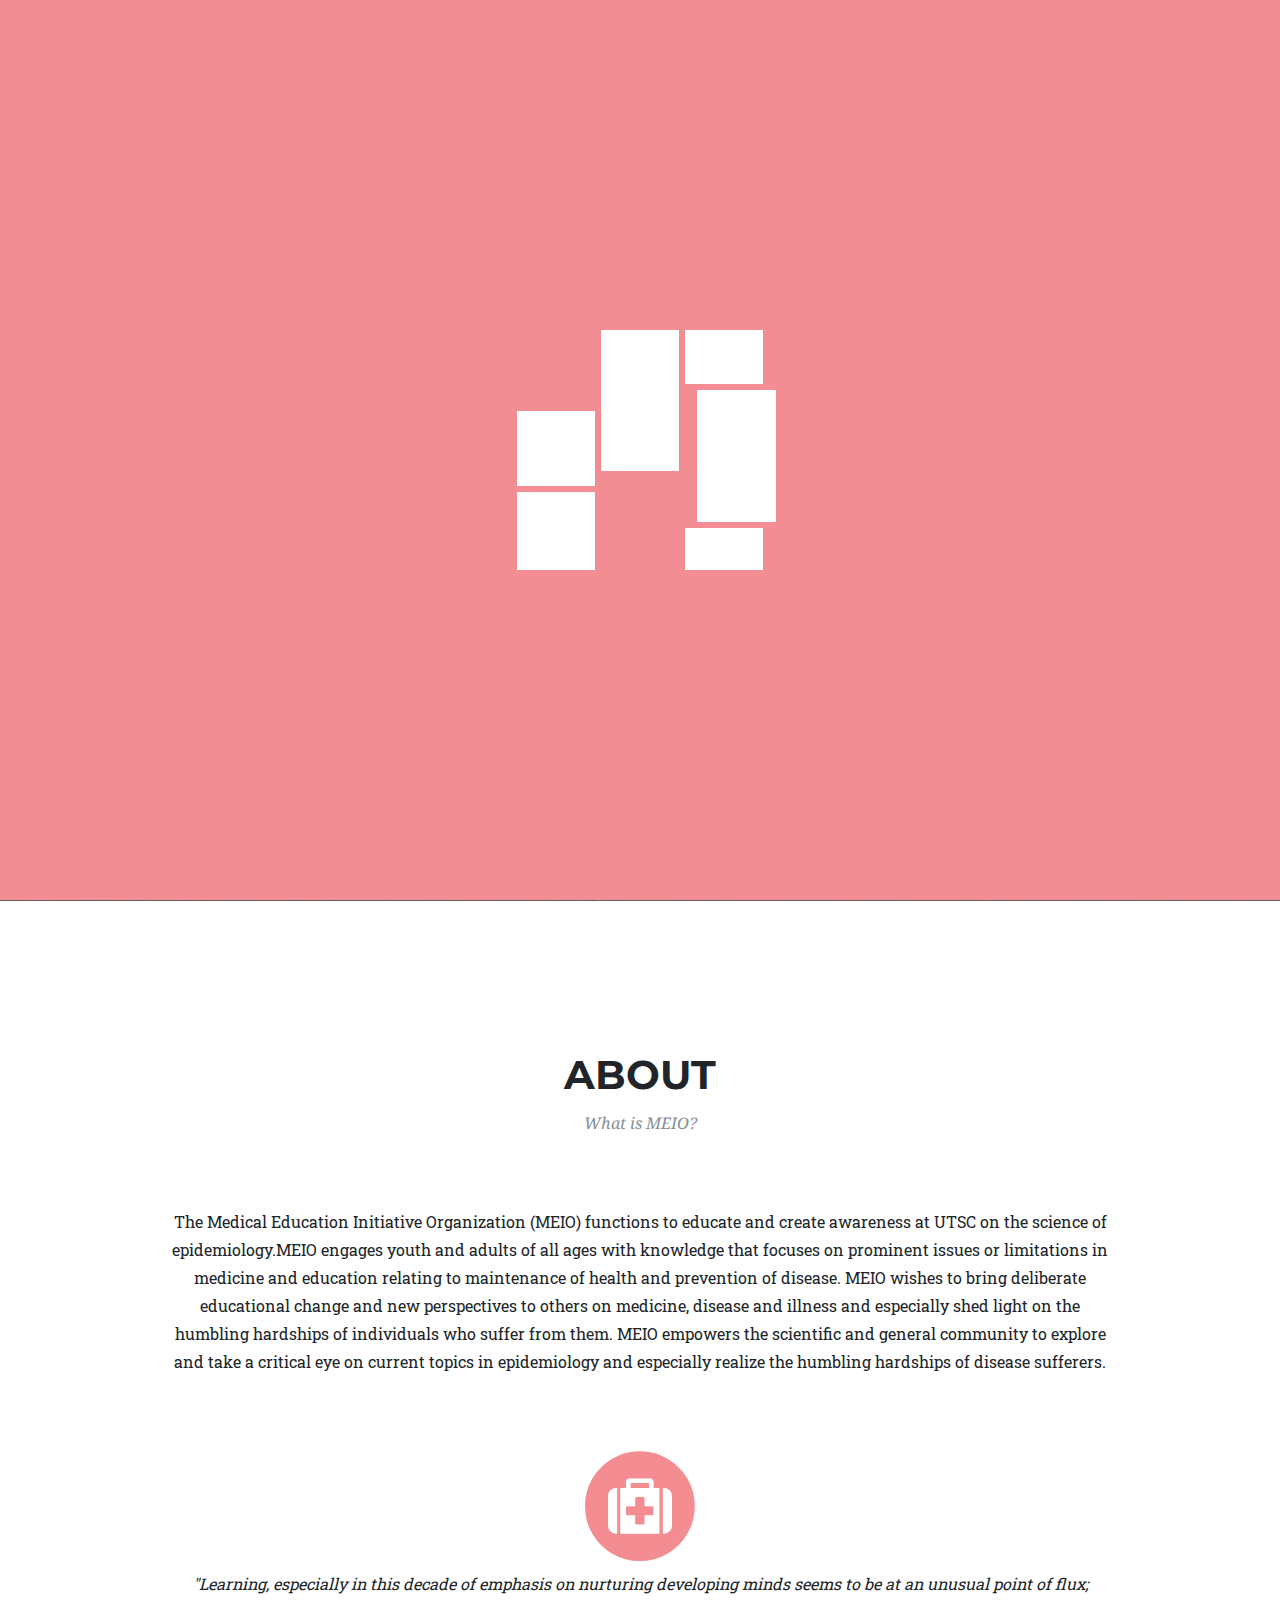
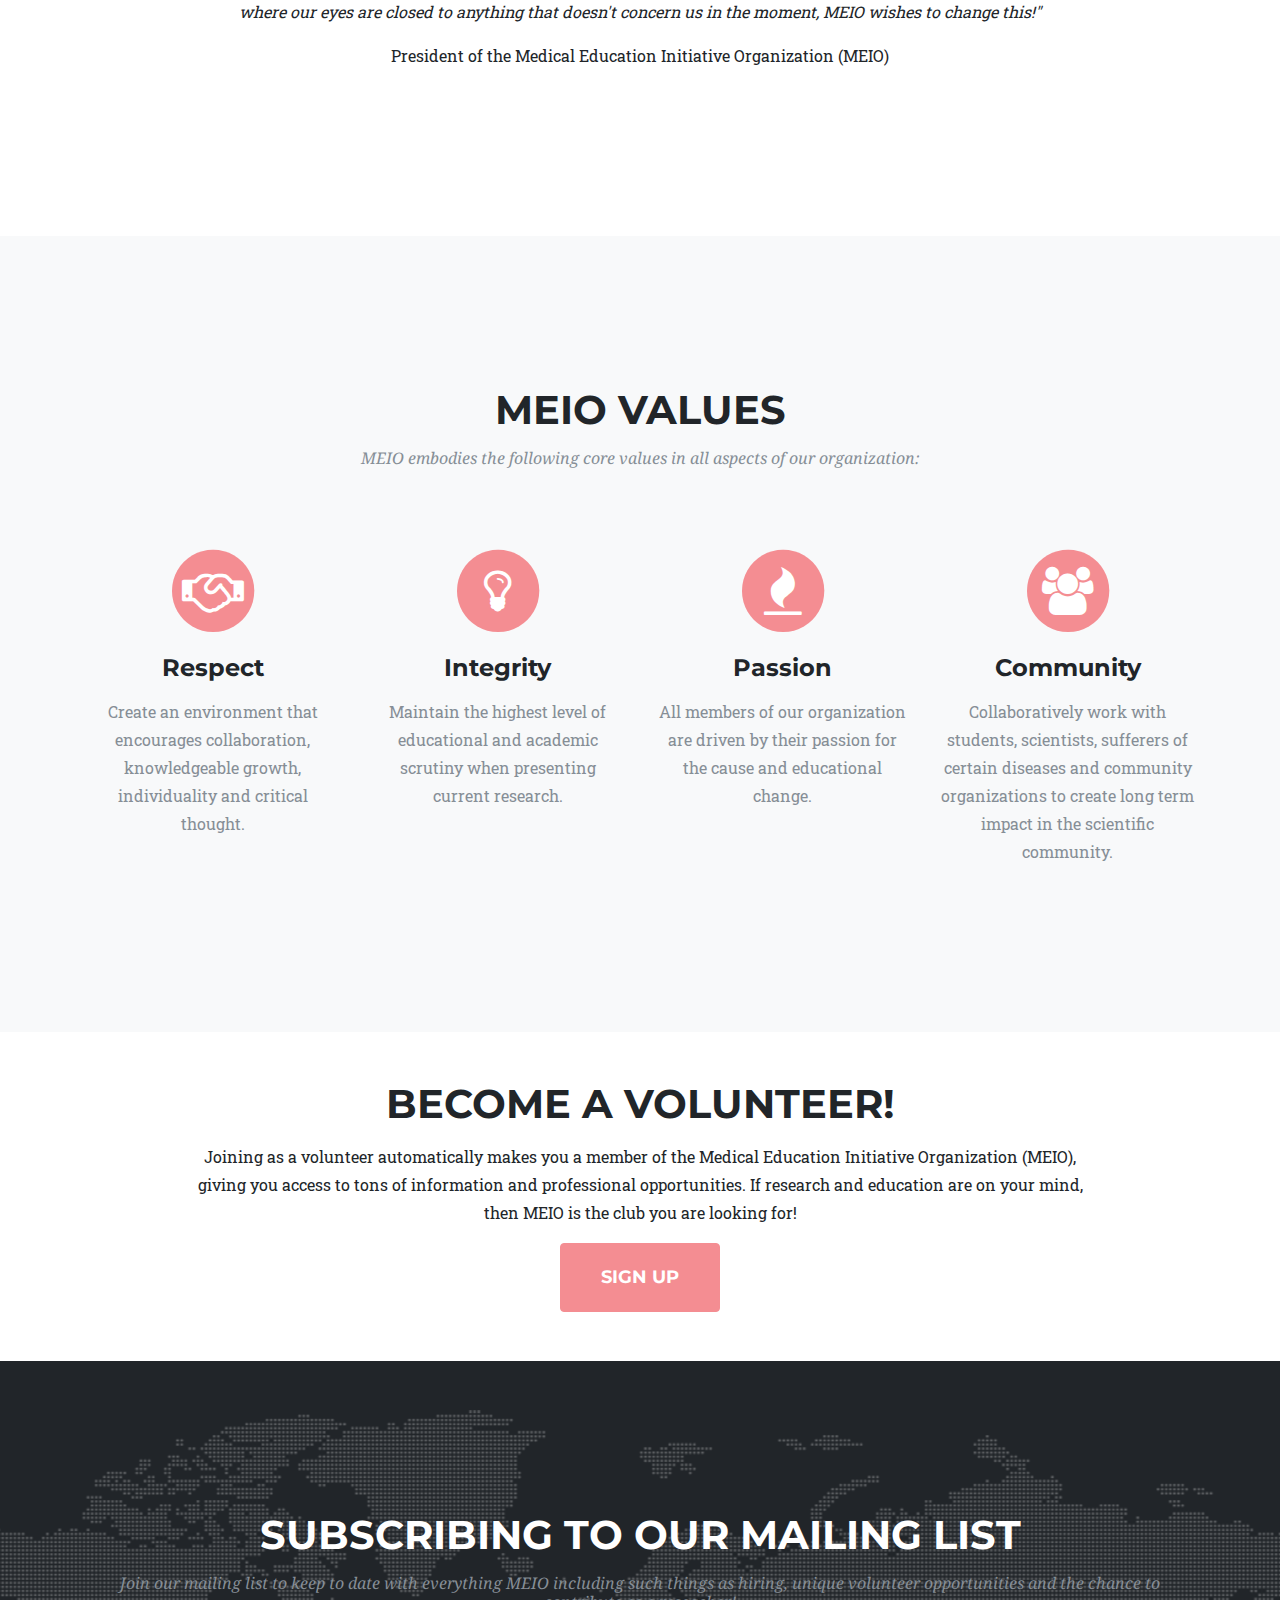
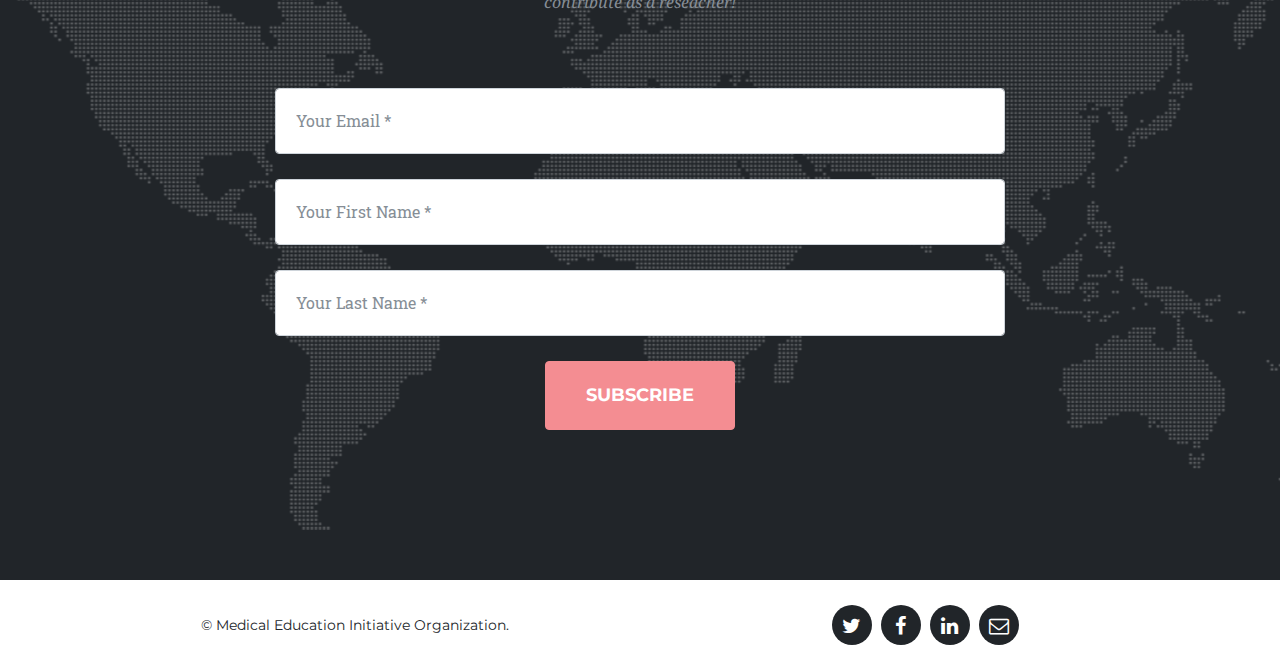
==== commit 60c07660: "LinkedIn link" ====
--- a/index.html
+++ b/index.html
@@ -231,7 +231,7 @@
                         <a href="https://www.facebook.com/meioatutsc/" target="_blank"> <i class="fa fa-facebook"></i> </a>
                     </li>
                     <li class="list-inline-item">
-                        <a href="#"> <i class="fa fa-linkedin"></i> </a>
+                        <a href="https://www.linkedin.com/company/meio-utsc/"> <i class="fa fa-linkedin"></i> </a>
                     </li>
                     <li class="list-inline-item">
                         <a href="mailto:meio@utsc.utoronto.ca"> <i class="fa fa-envelope-o"></i> </a>
--- a/css/agency.min.css
+++ b/css/agency.min.css
@@ -148,6 +148,47 @@
 
 #mainNav .navbar-nav .nav-item .nav-link.active,
 #mainNav .navbar-nav .nav-item .nav-link:hover {
+    color: #F48D92
+}
+
+#nonTransparentNav {
+    background-color: #212529
+}
+
+#nonTransparentNav .navbar-toggler {
+    font-size: 12px;
+    right: 0;
+    padding: 13px;
+    text-transform: uppercase;
+    color: #fff;
+    border: 0;
+    background-color: #F48D92;
+    font-family: Montserrat, 'Helvetica Neue', Helvetica, Arial, sans-serif
+}
+
+#nonTransparentNav .navbar-brand {
+    color: #F48D92;
+    font-family: 'Kaushan Script', 'Helvetica Neue', Helvetica, Arial, cursive
+}
+
+#nonTransparentNav .navbar-brand.active,
+#nonTransparentNav .navbar-brand:active,
+#nonTransparentNav .navbar-brand:focus,
+#nonTransparentNav .navbar-brand:hover {
+    color: #F48D92
+}
+
+#nonTransparentNav .navbar-nav .nav-item .nav-link {
+    font-size: 90%;
+    font-weight: 400;
+    padding: .75em 0;
+    letter-spacing: 1px;
+    color: #fff;
+    font-family: Montserrat, 'Helvetica Neue', Helvetica, Arial, sans-serif
+}
+
+#nonTransparentNav .navbar-nav .nav-item .nav-link.active,
+#nonTransparentNav .navbar-nav .nav-item .nav-link:hover {
     color: #F48D92
 }
 
@@ -179,24 +220,49 @@
         font-size: 1.25em;
         padding: 12px 0
     }
-}
-
-header.masthead.team{
-    background-image: linear-gradient( rgba(0, 0, 0, 0.5), rgba(0, 0, 0, 0.5) ),url("../img/team/team-dab.jpg");
-}
-
-header.masthead.news{
-    background-image: linear-gradient( rgba(0, 0, 0, 0.5), rgba(0, 0, 0, 0.5) ),url("../img/news.jpg");
-}
-
-header.masthead.research{
-    background-image: linear-gradient( rgba(0, 0, 0, 0.5), rgba(0, 0, 0, 0.5) ),url("../img/research.jpg");
+    #nonTransparentNav .non-transparent {
+        padding-top: 25px;
+        -webkit-transition: padding-top .3s, padding-bottom .3s;
+        -moz-transition: padding-top .3s, padding-bottom .3s;
+        transition: padding-top .3s, padding-bottom .3s;
+        border: none;
+    }
+    #nonTransparentNav .navbar-brand {
+        font-size: 1.75em;
+        -webkit-transition: all .3s;
+        -moz-transition: all .3s;
+        transition: all .3s
+    }
+    #nonTransparentNav .navbar-nav .nav-item .nav-link {
+        padding: 1.1em 1em!important
+    }
+    #nonTransparentNav.navbar-shrink {
+        padding-top: 0;
+        padding-bottom: 0;
+        background-color: #212529
+    }
+    #nonTransparentNav.navbar-shrink .navbar-brand {
+        font-size: 1.25em;
+        padding: 12px 0
+    }
+}
+
+header.masthead.team {
+    background-image: linear-gradient( rgba(0, 0, 0, 0.5), rgba(0, 0, 0, 0.5)), url("../img/team/team-dab.jpg");
+}
+
+header.masthead.news {
+    background-image: linear-gradient( rgba(0, 0, 0, 0.5), rgba(0, 0, 0, 0.5)), url("../img/news.jpg");
+}
+
+header.masthead.research {
+    background-image: linear-gradient( rgba(0, 0, 0, 0.5), rgba(0, 0, 0, 0.5)), url("../img/research.jpg");
 }
 
 header.masthead {
     text-align: center;
     color: #fff;
-    background-image: linear-gradient( rgba(0, 0, 0, 0.5), rgba(0, 0, 0, 0.5) ),url("../img/group_nypd.png");
+    background-image: linear-gradient( rgba(0, 0, 0, 0.5), rgba(0, 0, 0, 0.5)), url("../img/group_nypd.png");
     min-height: 100%;
     background-repeat: no-repeat;
     background-attachment: scroll;
@@ -719,6 +785,7 @@
 ul.social-buttons li a:hover {
     background-color: #F48D92
 }
+
 .logo {
     border-radius: 50%;
     width: 50px;
@@ -729,10 +796,9 @@
     font-style: italic;
 }
 
-.about_text{
+.about_text {
     padding-bottom: 50px;
 }
-
 
 section#volunteer {
     background-repeat: no-repeat;
@@ -744,22 +810,25 @@
     background-size: cover;
 }
 
-.img-sm{
+.img-sm {
     margin-top: 100px;
     height: 150px;
     width: 150px;
 }
 
-
-#load{
-    width:100%;
-    height:100%;
-    position:fixed;
-    z-index:9999;
-    background:url("../img/blocks.gif") no-repeat center center #F28E93;
+#load {
+    width: 100%;
+    height: 100%;
+    position: fixed;
+    z-index: 9999;
+    background: url("../img/blocks.gif") no-repeat center center #F28E93;
 }
 
 @keyframes spin {
-    0% { transform: rotate(0deg); }
-    100% { transform: rotate(360deg); }
-}
+    0% {
+        transform: rotate(0deg);
+    }
+    100% {
+        transform: rotate(360deg);
+    }
+}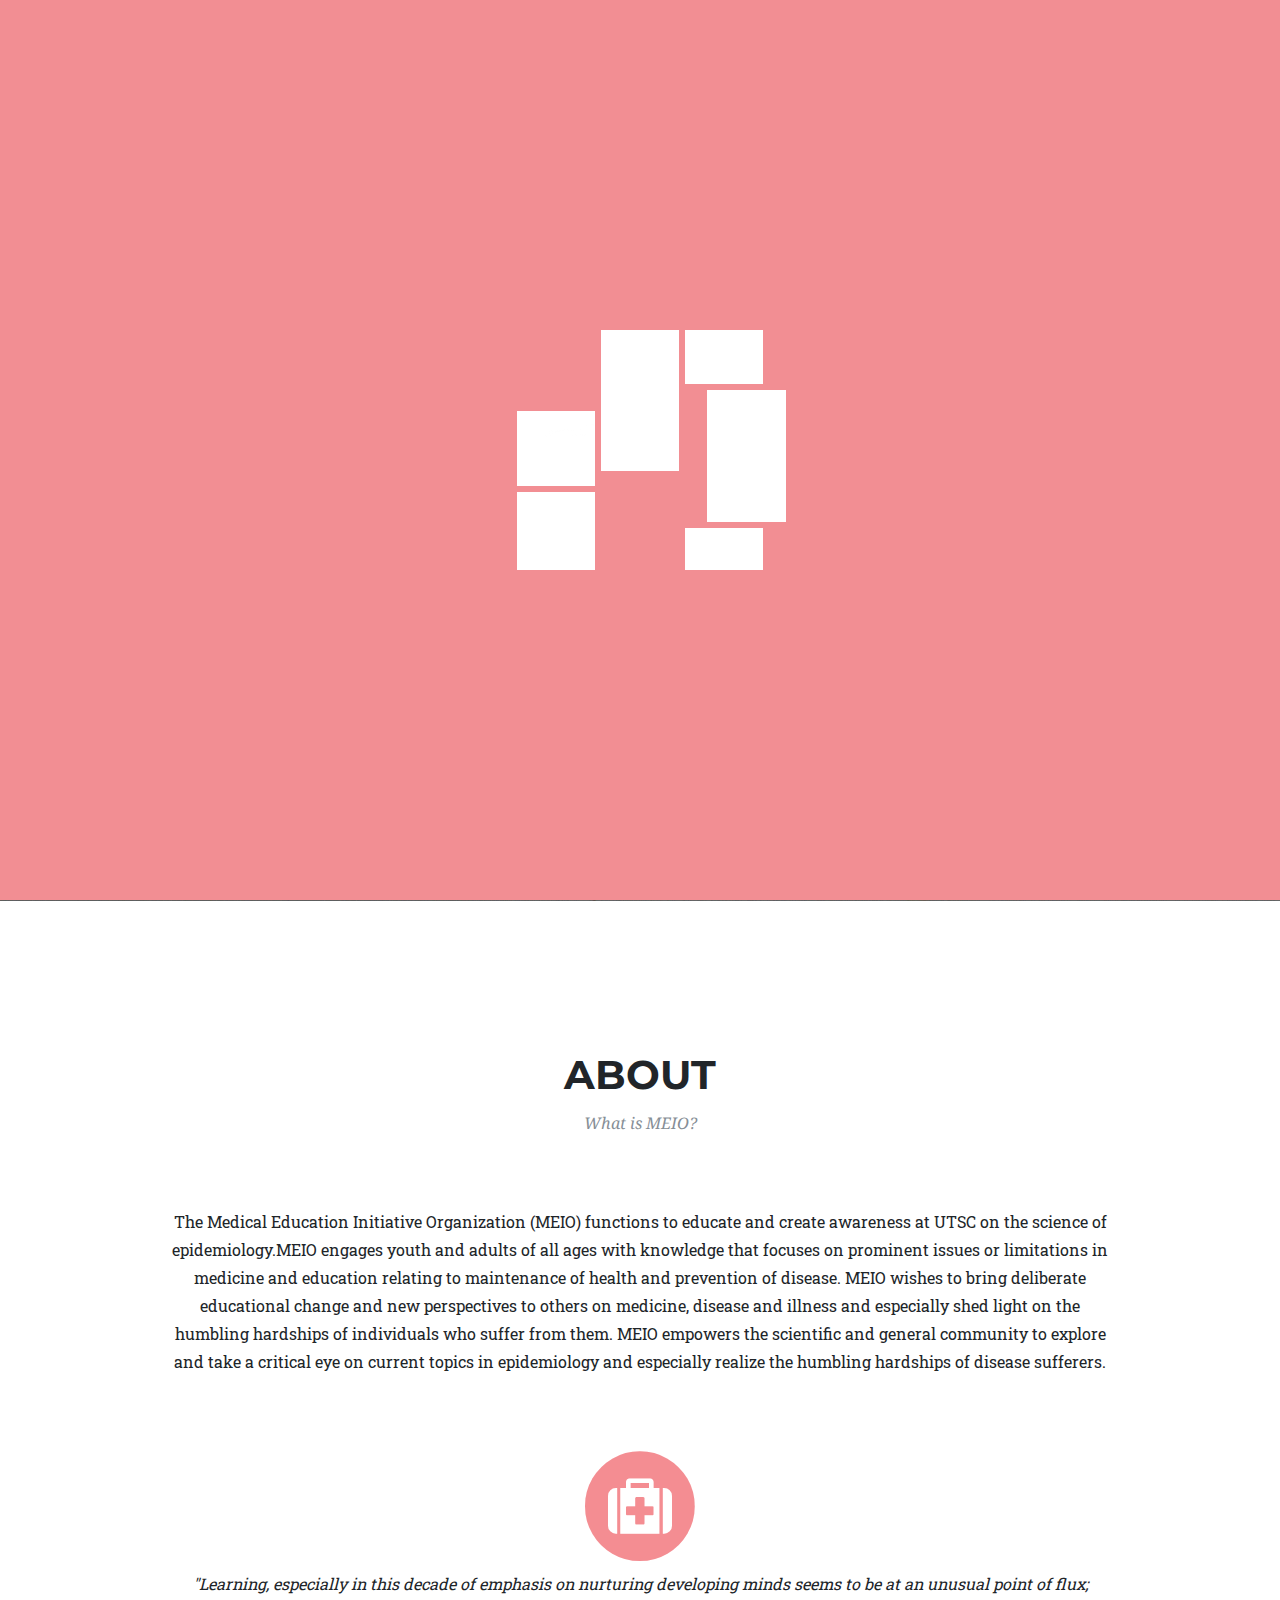
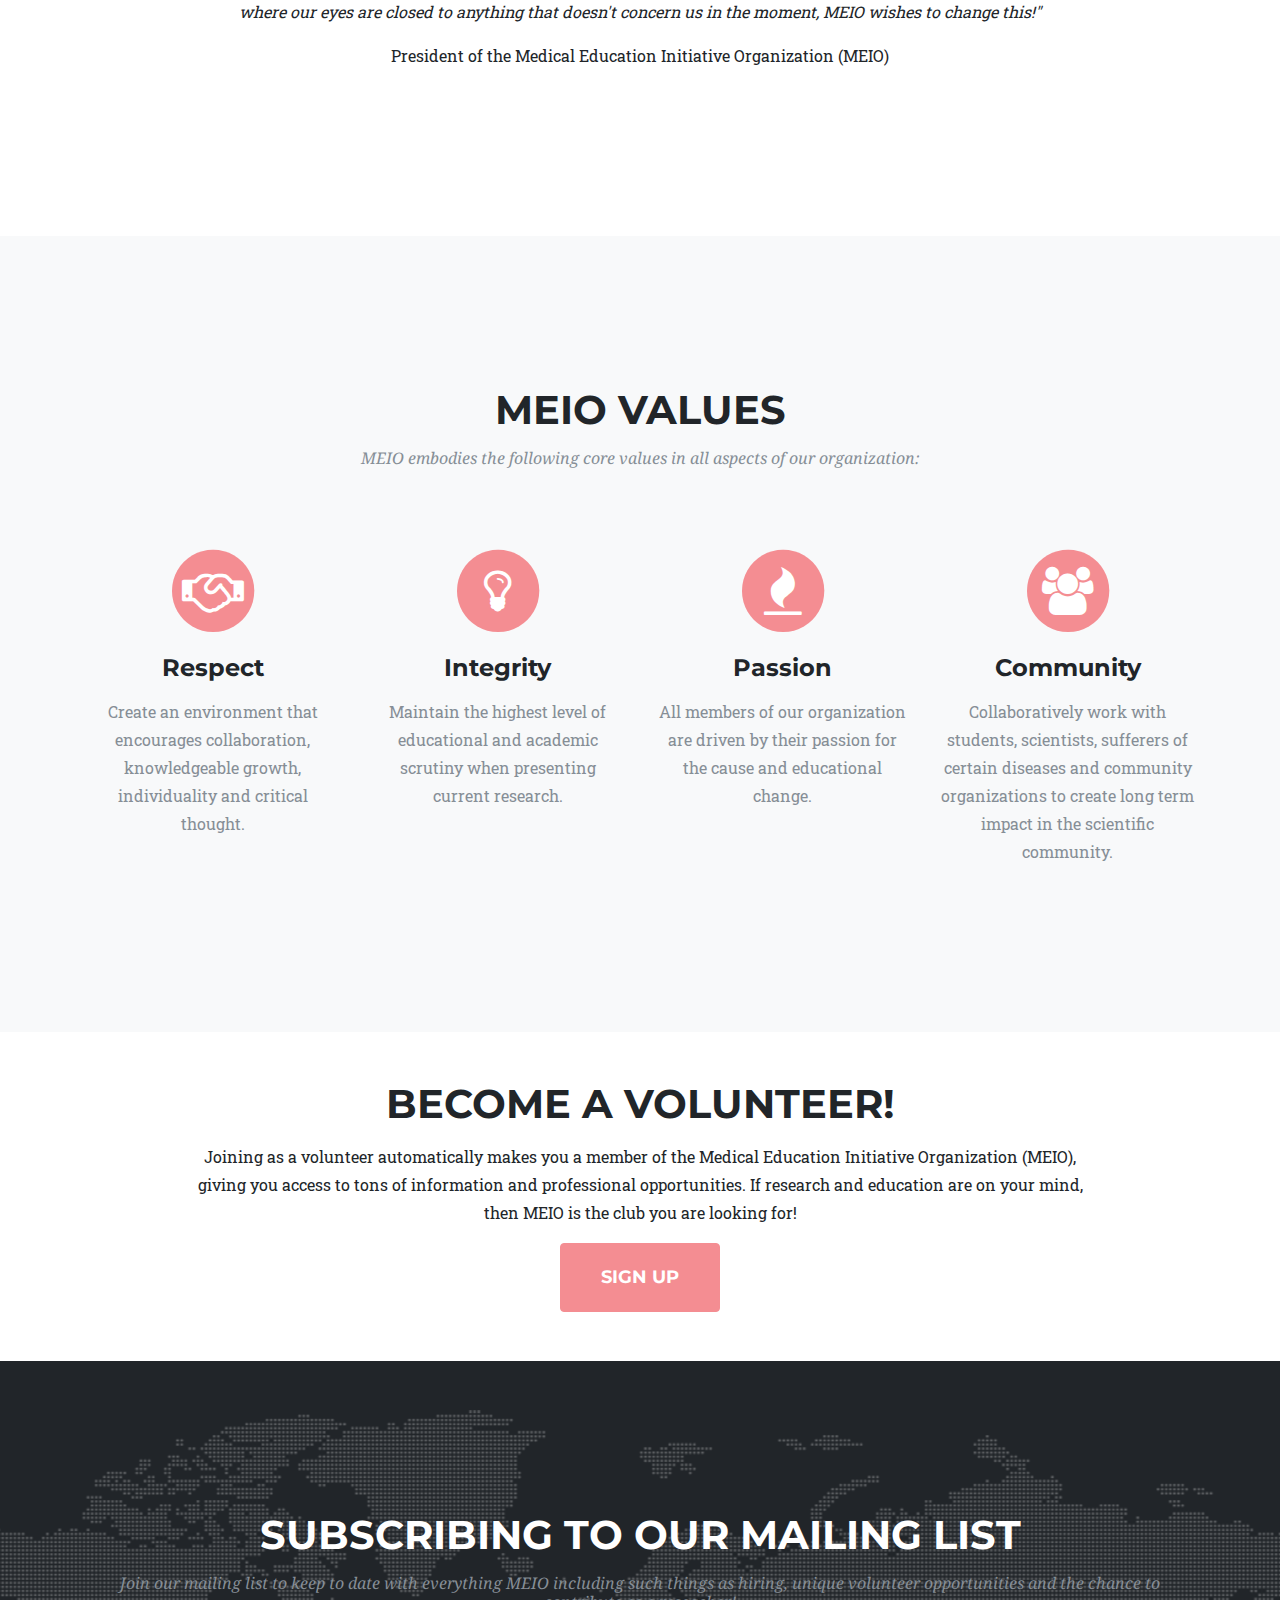
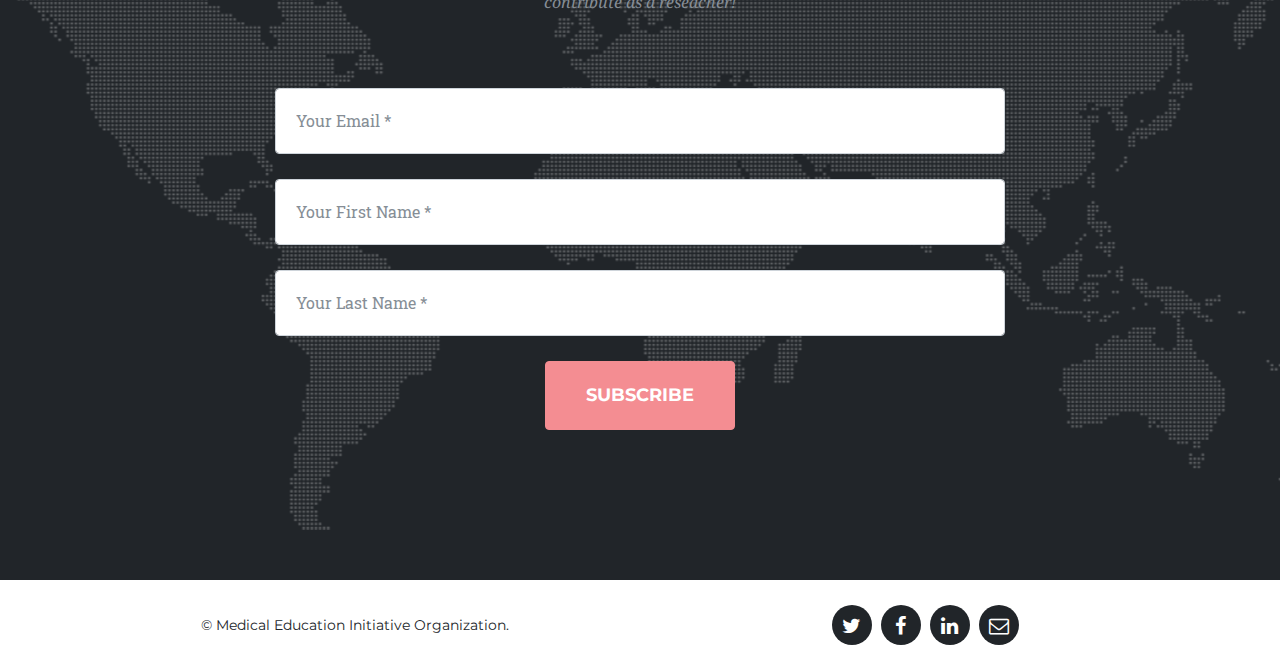
==== commit e24459b9: "added twitter to footer links" ====
--- a/index.html
+++ b/index.html
@@ -225,13 +225,13 @@
             <div class="col-md-6">
                 <ul class="list-inline social-buttons">
                     <li class="list-inline-item">
-                        <a href="#"> <i class="fa fa-twitter"></i> </a>
+                        <a href="https://twitter.com/MEIOatUTSC"> <i class="fa fa-twitter"></i> </a>
                     </li>
                     <li class="list-inline-item">
                         <a href="https://www.facebook.com/meioatutsc/" target="_blank"> <i class="fa fa-facebook"></i> </a>
                     </li>
                     <li class="list-inline-item">
-                        <a href="https://www.linkedin.com/company/meio-utsc/"> <i class="fa fa-linkedin"></i> </a>
+                        <a href="https://www.linkedin.com/company/meio-utsc/" target="_blank"> <i class="fa fa-linkedin"></i> </a>
                     </li>
                     <li class="list-inline-item">
                         <a href="mailto:meio@utsc.utoronto.ca"> <i class="fa fa-envelope-o"></i> </a>
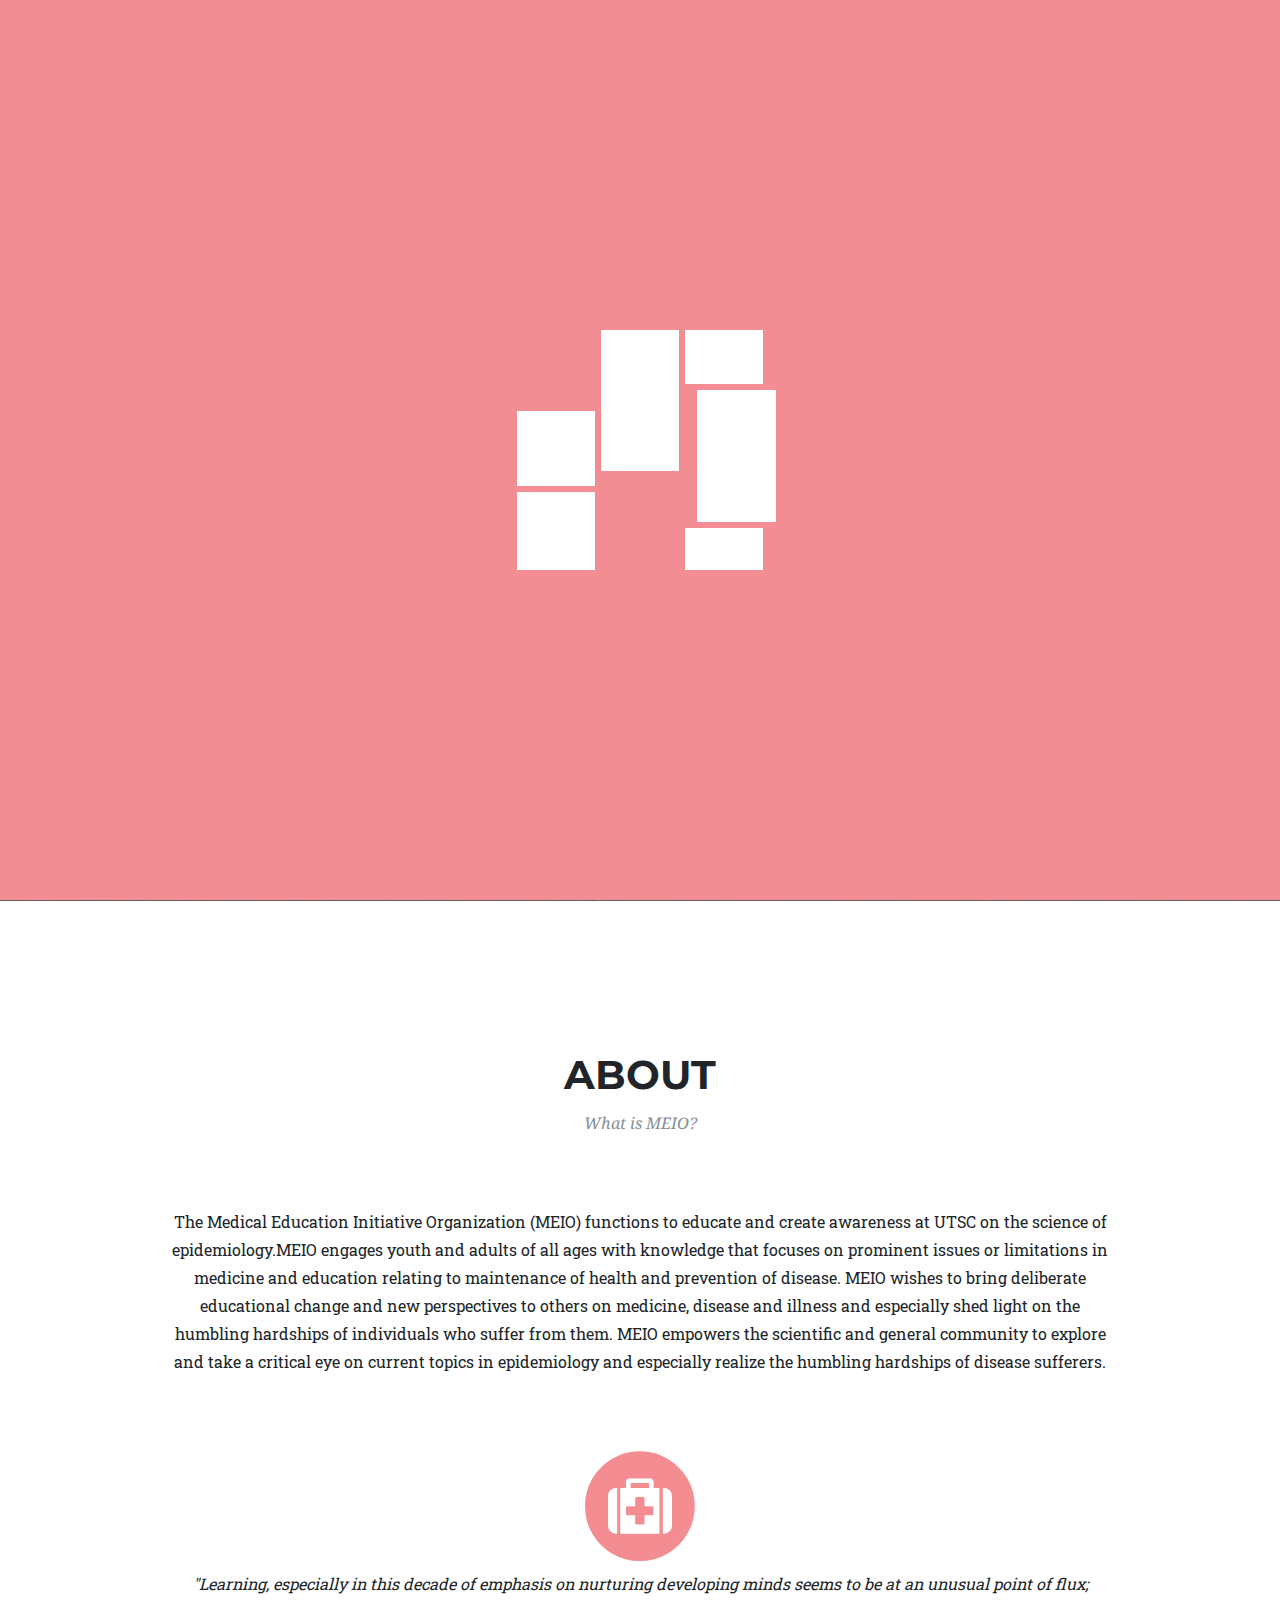
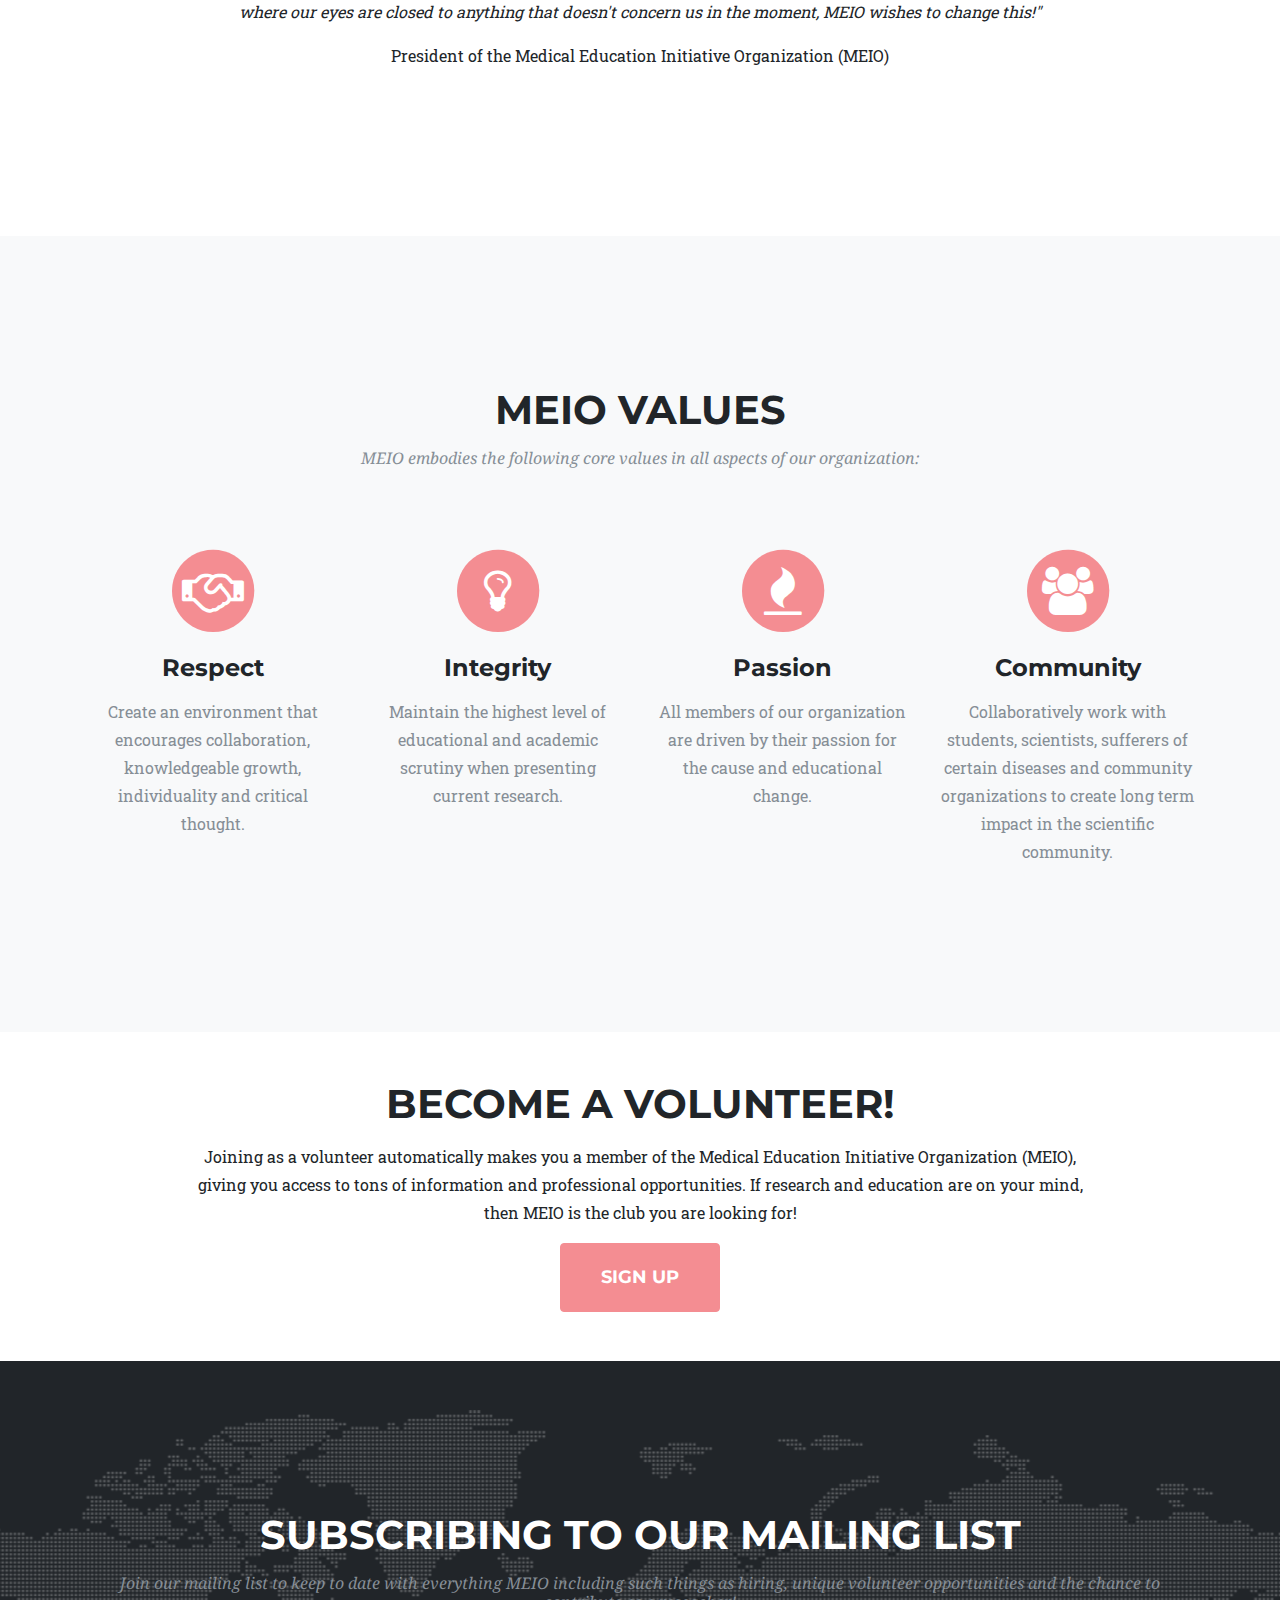
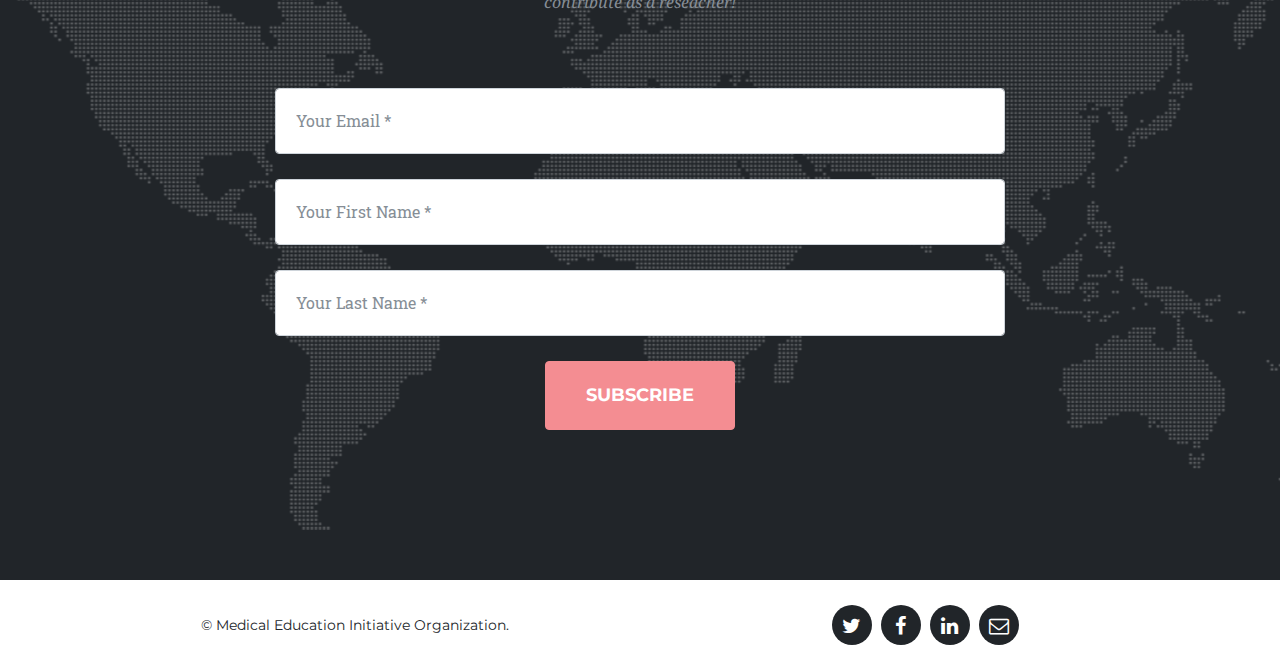
==== commit a077f58a: "Ensured social links open new tab" ====
--- a/index.html
+++ b/index.html
@@ -225,7 +225,7 @@
             <div class="col-md-6">
                 <ul class="list-inline social-buttons">
                     <li class="list-inline-item">
-                        <a href="https://twitter.com/MEIOatUTSC"> <i class="fa fa-twitter"></i> </a>
+                        <a href="https://twitter.com/MEIOatUTSC" target="_blank"> <i class="fa fa-twitter"></i> </a>
                     </li>
                     <li class="list-inline-item">
                         <a href="https://www.facebook.com/meioatutsc/" target="_blank"> <i class="fa fa-facebook"></i> </a>
